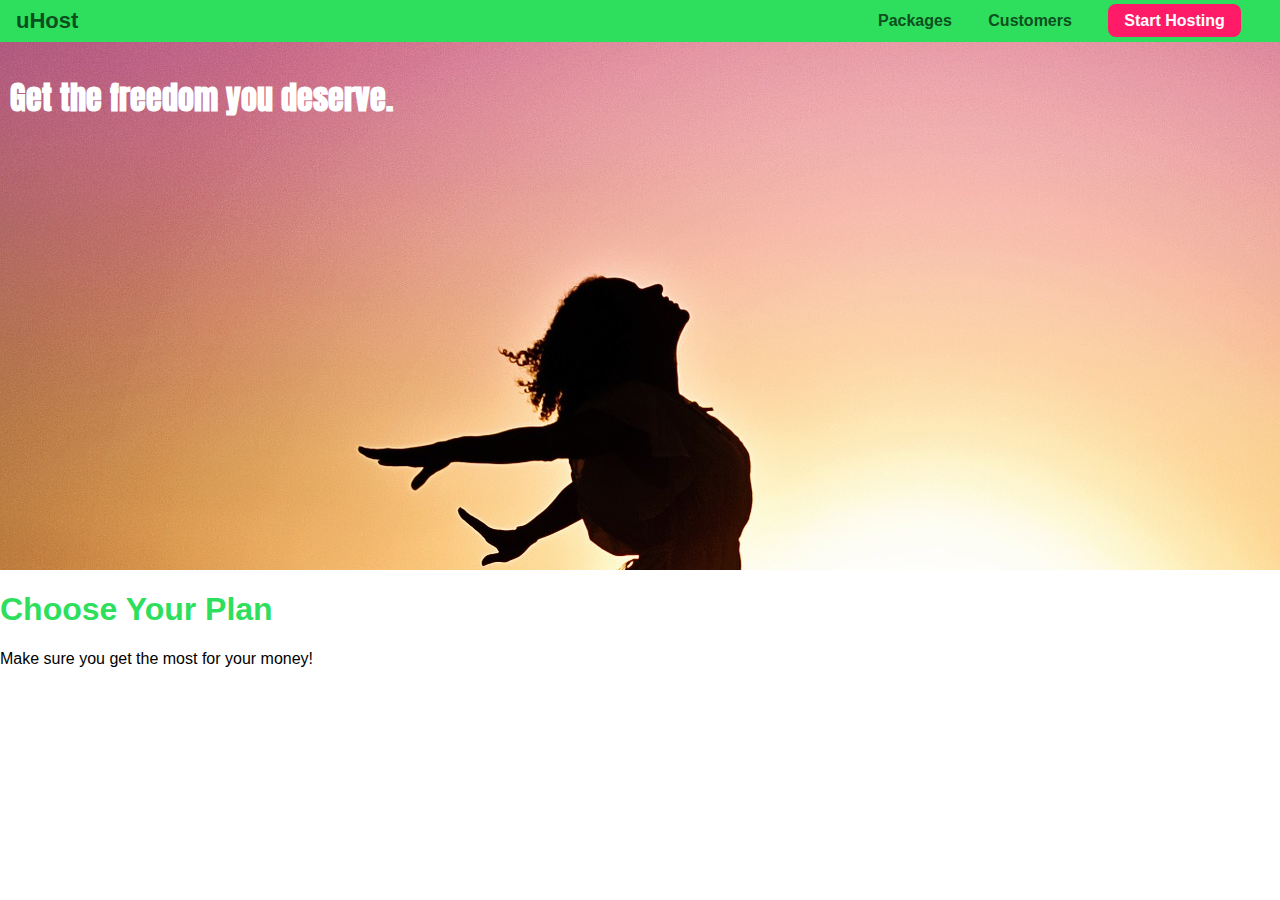
==== index.html @ 46c8bcdd "Curso CSS Udemy modulo 5" ====
<!DOCTYPE html>
<html lang="pt-BR">

<head>
    <meta charset="UTF-8">
    <meta http-equiv="X-UA-Compatible" content="IE=edge">
    <title>uHost</title>
    <link rel="shortcut icon" href="favicon.png">
    <link href="http://fonts.googleapis.com/css?family=Anton" rel="stylesheet">
    <link rel="stylesheet" href="main.css">
</head>

<body>
    <header class="main-header">
        <div>
            <a href="index.html" class="main-header_brand">
                uHost
            </a>
        </div>
        <nav class="main-nav">
            <ul class="main-nav_items">
                <li class="main-nav_item">
                    <a href="packages/index.html">Packages</a>
                </li>
                <li class="main-nav_item">
                    <a href="customers/index.html">Customers</a>
                </li>
                <li class="main-nav_item main-nav_item--cta">
                    <a href="start-hosting/index.html">Start Hosting</a>
                </li>
            </ul>
        </nav>
    </header>
    
    <main>
        <section id="product-overview">
            <h1>Get the freedom you deserve.</h1>
        </section>
        <section id="plans">
            <h1 class="section-title">Choose Your Plan</h1>
            <p>Make sure you get the most for your money!</p>
        </section>
    </main>
</body>

</html>
---- main.css ----
* {
    box-sizing: border-box;
}

body {
    font-family: 'Montserrat',sans-serif;
    margin: 0;
}

#product-overview{
    background: url("freedom.jpg");
    width: 100%;
    height: 528px;
    padding: 10px;
}

#product-overview h1 {
    color: white;
    font-family: 'Anton', sans-serif;
}

.section-title {
    color: #2ddf5c;
    font-family: inherit;
}

.main-header {
    width: 100%;
    background: #2ddf5c;
    padding: 8px 16px;
}

.main-header > div {
    display: inline-block;
    vertical-align: middle;
}

.main-header_brand {
    color: #0e4f1f;
    text-decoration: none;
    font-weight: bold;
    font-size: 22px;
}

.main-nav {
    display: inline-block;
    text-align: right;
    width: calc(100% - 74px);
    vertical-align: middle;
}

.main-nav_items {
    margin: 0;
    padding: 0;
    list-style: none;
} 

.main-nav_item {
    display: inline-block;
    margin: 0 16px;
}

.main-nav_item a {
    text-decoration: none;
    color: #0e4f1f;
    font-weight: bold;
    padding: 3px 0;
}

.main-nav_item a:hover,
.main-nav_item a:active {
    color: white;
    border-bottom: 5px solid white;
}

.main-nav_item--cta a {
    color: white;
    background: #ff1b68;
    padding: 8px 16px;
    border-radius: 8px;
}

.main-nav_item--cta a:hover,
.main-nav_item--cta a:active {
    color: #ff1b68;
    background: white;
    border: none;
}
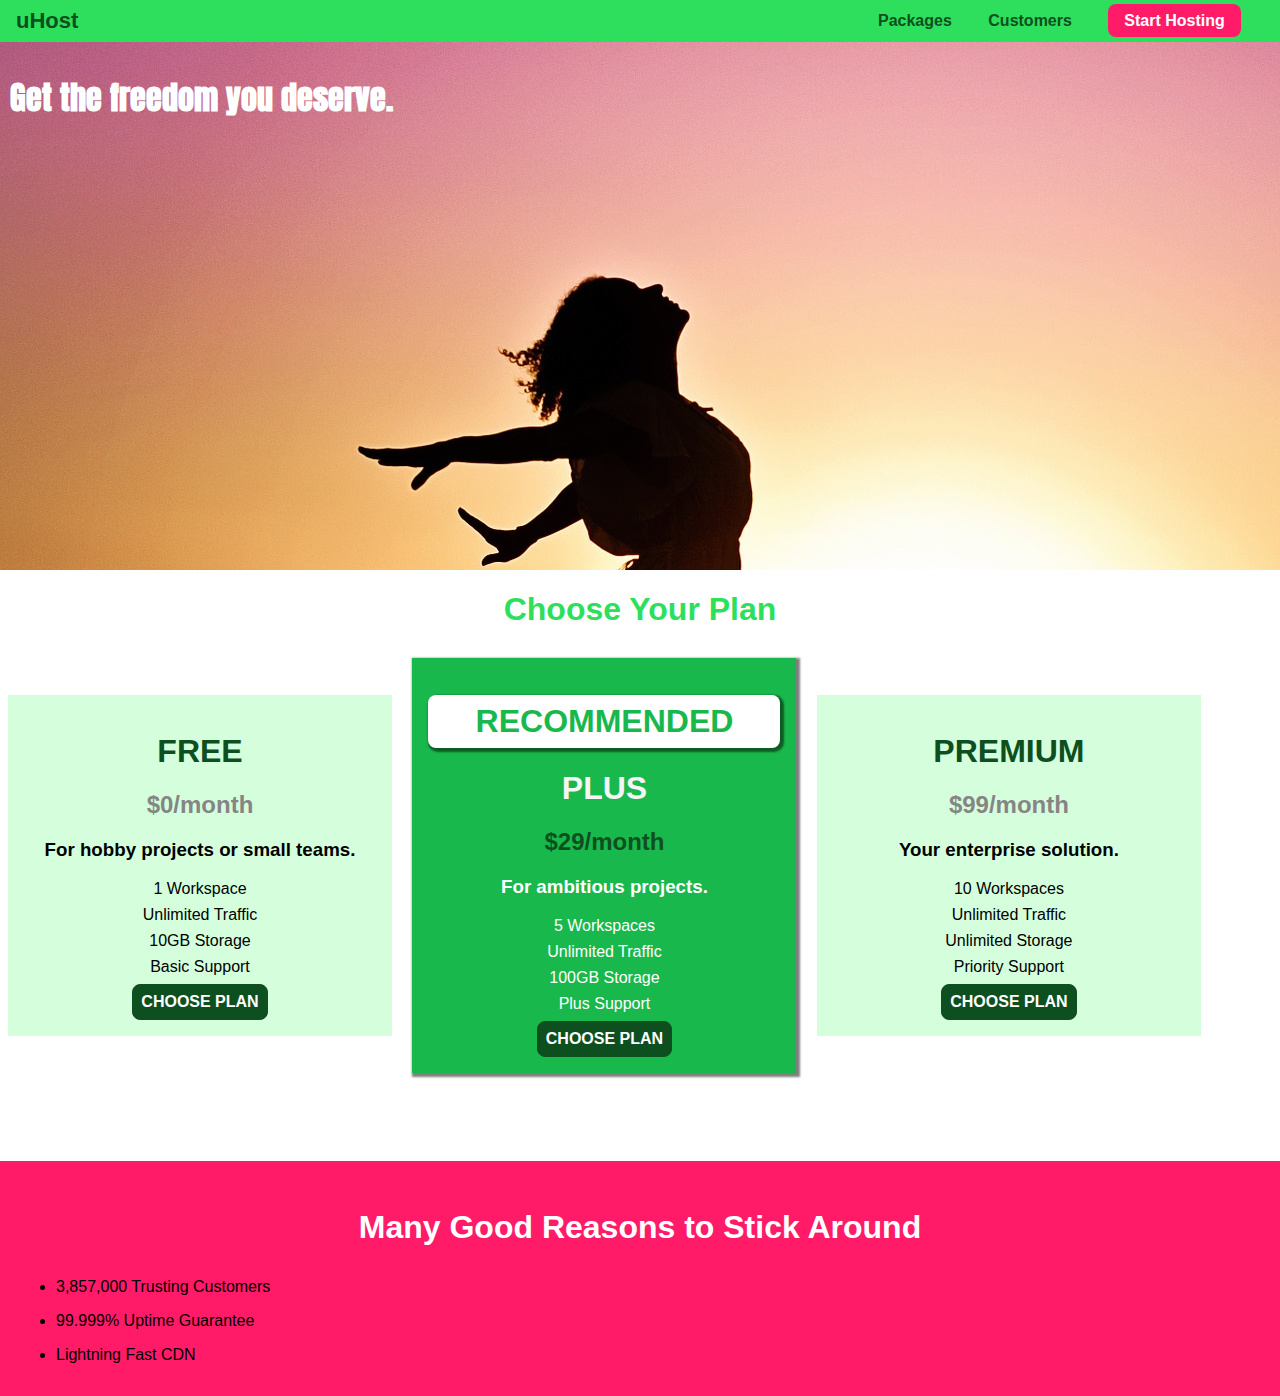
==== commit 87e13046: "Revisao modulo 5" ====
--- a/index.html
+++ b/index.html
@@ -38,7 +38,74 @@
         </section>
         <section id="plans">
             <h1 class="section-title">Choose Your Plan</h1>
-            <p>Make sure you get the most for your money!</p>
+            <div>
+                <article class="plan">
+                    <h1 class="plan__title">FREE</h1>
+                    <h2 class="plan__price">$0/month</h2>
+                    <h3>For hobby projects or small teams.</h3>
+                    <ul class="plan__features">
+                        <li class="plan__feature">1 Workspace</li>
+                        <li class="plan__feature">Unlimited Traffic</li>
+                        <li class="plan__feature">10GB Storage</li>
+                        <li class="plan__feature">Basic Support</li>
+                    </ul>
+                    <div>
+                        <button class="button">CHOOSE PLAN</button>
+                    </div>
+                </article>
+                <article  class="plan plan--highlighted">
+                    <h1 class="plan__annotation">RECOMMENDED</h1>
+                    <h1 class="plan__title">PLUS</h1>
+                    <h2 class="plan__price">$29/month</h2>
+                    <h3>For ambitious projects.</h3>
+                    <ul class="plan__features">
+                        <li class="plan__feature">5 Workspaces</li>
+                        <li class="plan__feature">Unlimited Traffic</li>
+                        <li class="plan__feature">100GB Storage</li>
+                        <li class="plan__feature">Plus Support</li>
+                    </ul>
+                    <div>
+                        <button class="button">CHOOSE PLAN</button>
+                    </div>
+                </article>
+                <article class="plan">
+                    <h1 class="plan__title">PREMIUM</h1>
+                    <h2 class="plan__price">$99/month</h2>
+                    <h3>Your enterprise solution.</h3>
+                    <ul class="plan__features">
+                        <li class="plan__feature">10 Workspaces</li>
+                        <li class="plan__feature">Unlimited Traffic</li>
+                        <li class="plan__feature">Unlimited Storage</li>
+                        <li class="plan__feature">Priority Support</li>
+                    </ul>
+                    <div>
+                        <button class="button">CHOOSE PLAN</button>
+                    </div>
+                </article>
+            </div>
+        </section>
+        <section id="key-features">
+            <h1 class="section-title">Many Good Reasons to Stick Around</h1>
+            <ul>
+                <li>
+                    <div>
+
+                    </div>
+                    <p>3,857,000 Trusting Customers</p>
+                </li>
+                <li>
+                    <div>
+
+                    </div>
+                    <p>99.999% Uptime Guarantee</p>
+                </li>
+                <li>
+                    <div>
+
+                    </div>
+                    <p>Lightning Fast CDN</p>
+                </li>
+            </ul>
         </section>
     </main>
 </body>
--- a/main.css
+++ b/main.css
@@ -21,7 +21,89 @@
 
 .section-title {
     color: #2ddf5c;
-    font-family: inherit;
+    text-align: center;
+}
+
+.plan {
+    background: #d5ffdc;
+    text-align: center;
+    padding: 16px;
+    margin: 8px;
+    display: inline-block;
+    width: 30%;
+    vertical-align: middle;
+}
+
+.plan--highlighted {
+    background: #19b84c;
+    color: white;
+    box-shadow: 2px 2px 2px 2px rgba(0, 0, 0, 0.5);
+}
+
+.plan__annotation {
+    background: white;
+    color: #19b84c;
+    padding: 8px;
+    box-shadow: 2px 2px 2px 2px rgba(0, 0, 0, 0.5);
+    border-radius: 8px;
+}
+
+.plan__title {
+    color: #0e4f1f;
+}
+
+.plan__price {
+    color: #858585;
+}
+
+.plan--highlighted .plan__title {
+    color: whitesmoke;
+}
+
+.plan--highlighted .plan__price {
+    color: #0e4f1f;
+}
+
+.plan__features {
+    list-style: none;
+    margin: 0;
+    padding: 0;
+}
+
+.plan__feature {
+    margin: 8px 0;
+}
+
+.button {
+    background: #0e4f1f;
+    color: white;
+    font: inherit;
+    border: 1.5px solid #0e4f1f;
+    padding: 8px;
+    border-radius: 8px;
+    font-weight: bold;
+    cursor: pointer;
+}
+
+.button:hover,
+.button:active {
+    background: white;
+    color: #0e4f1f;
+}
+
+.button:focus {
+    outline: none;
+}
+
+#key-features {
+    background: #ff1b68;
+    margin-top: 80px;
+    padding: 16px;
+}
+
+#key-features .section-title {
+    color: white;
+    margin: 32px;
 }
 
 .main-header {
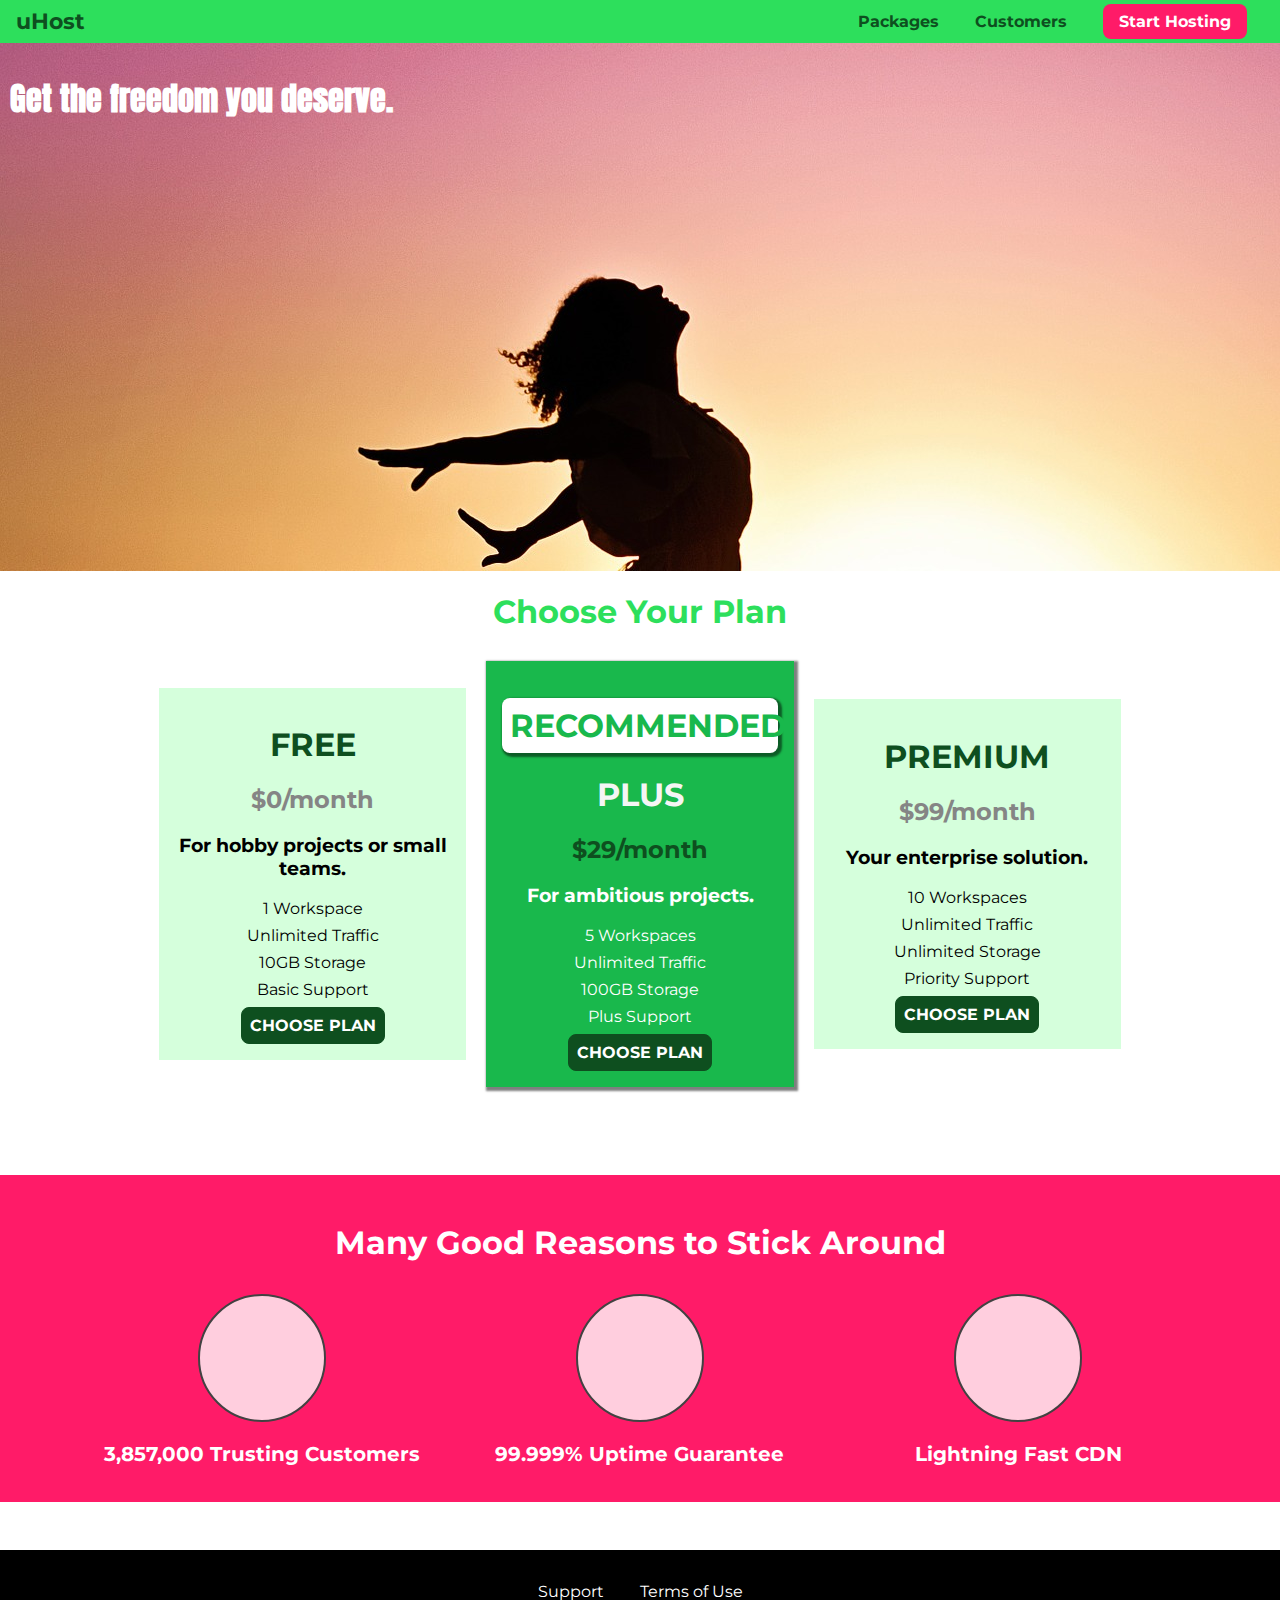
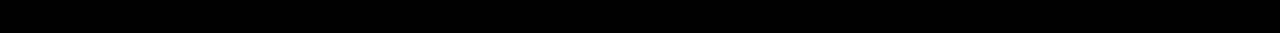
==== commit 02d94819: "Modulo 5 finalizado" ====
--- a/index.html
+++ b/index.html
@@ -7,6 +7,8 @@
     <title>uHost</title>
     <link rel="shortcut icon" href="favicon.png">
     <link href="http://fonts.googleapis.com/css?family=Anton" rel="stylesheet">
+    <link href="http://fonts.googleapis.com/css?family=Montserrat:400,700" rel="stylesheet">
+    <link rel="stylesheet" href="shared.css">
     <link rel="stylesheet" href="main.css">
 </head>
 
@@ -38,7 +40,7 @@
         </section>
         <section id="plans">
             <h1 class="section-title">Choose Your Plan</h1>
-            <div>
+            <div class="plan__list">
                 <article class="plan">
                     <h1 class="plan__title">FREE</h1>
                     <h2 class="plan__price">$0/month</h2>
@@ -86,28 +88,40 @@
         </section>
         <section id="key-features">
             <h1 class="section-title">Many Good Reasons to Stick Around</h1>
-            <ul>
-                <li>
-                    <div>
+            <ul class="key-feature__list">
+                <li class="key-feature">
+                    <div class="key-feature__image">
 
                     </div>
-                    <p>3,857,000 Trusting Customers</p>
+                    <p class="key-feature__description">3,857,000 Trusting Customers</p>
                 </li>
-                <li>
-                    <div>
+                <li class="key-feature">
+                    <div class="key-feature__image">
 
                     </div>
-                    <p>99.999% Uptime Guarantee</p>
+                    <p class="key-feature__description">99.999% Uptime Guarantee</p>
                 </li>
-                <li>
-                    <div>
+                <li class="key-feature">
+                    <div class="key-feature__image">
 
                     </div>
-                    <p>Lightning Fast CDN</p>
+                    <p class="key-feature__description">Lightning Fast CDN</p>
                 </li>
             </ul>
         </section>
     </main>
+    <footer class="main-footer">
+        <nav>
+            <ul class="main-footer__links">
+                <li class="main-footer__link">
+                    <a href="#">Support</a>
+                </li>
+                <li class="main-footer__link">
+                    <a href="#">Terms of Use</a>
+                </li>
+            </ul>
+        </nav>
+    </footer>
 </body>
 
 </html>--- a/shared.css
+++ b/shared.css
@@ -0,0 +1,120 @@
+* {
+    box-sizing: border-box;
+}
+
+body {
+    font-family: 'Montserrat',sans-serif;
+    margin: 0;
+}
+
+.main-header {
+    width: 100%;
+    background: #2ddf5c;
+    padding: 8px 16px;
+}
+
+.main-header > div {
+    display: inline-block;
+    vertical-align: middle;
+}
+
+.main-header_brand {
+    color: #0e4f1f;
+    text-decoration: none;
+    font-weight: bold;
+    font-size: 22px;
+}
+
+.main-nav {
+    display: inline-block;
+    text-align: right;
+    width: calc(100% - 74px);
+    vertical-align: middle;
+}
+
+.main-nav_items {
+    margin: 0;
+    padding: 0;
+    list-style: none;
+} 
+
+.main-nav_item {
+    display: inline-block;
+    margin: 0 16px;
+}
+
+.main-nav_item a {
+    text-decoration: none;
+    color: #0e4f1f;
+    font-weight: bold;
+    padding: 3px 0;
+}
+
+.main-nav_item a:hover,
+.main-nav_item a:active {
+    color: white;
+    border-bottom: 5px solid white;
+}
+
+.main-nav_item--cta a {
+    color: white;
+    background: #ff1b68;
+    padding: 8px 16px;
+    border-radius: 8px;
+}
+
+.main-nav_item--cta a:hover,
+.main-nav_item--cta a:active {
+    color: #ff1b68;
+    background: white;
+    border: none;
+}
+
+.main-footer {
+    background: black;
+    padding: 32px;
+    margin-top: 48px;
+}
+
+.main-footer__links {
+    list-style: none;
+    margin: 0;
+    padding: 0;
+    text-align: center;
+}
+
+.main-footer__link {
+    display: inline-block;
+    margin: 0 16px;
+}
+
+.main-footer__link a {
+    color: white;
+    text-decoration: none;
+}
+
+.main-footer a:hover,
+.main-footer a:active {
+    color: #ccc;
+}
+
+.button {
+    background: #0e4f1f;
+    color: white;
+    font: inherit;
+    border: 1.5px solid #0e4f1f;
+    padding: 8px;
+    border-radius: 8px;
+    font-weight: bold;
+    cursor: pointer;
+}
+
+.button:hover,
+.button:active {
+    background: white;
+    color: #0e4f1f;
+}
+
+.button:focus {
+    outline: none;
+}--- a/main.css
+++ b/main.css
@@ -1,11 +1,3 @@
-* {
-    box-sizing: border-box;
-}
-
-body {
-    font-family: 'Montserrat',sans-serif;
-    margin: 0;
-}
 
 #product-overview{
     background: url("freedom.jpg");
@@ -21,6 +13,12 @@
 
 .section-title {
     color: #2ddf5c;
+    text-align: center;
+}
+
+.plan__list {
+    width: 80%;
+    margin: auto;
     text-align: center;
 }
 
@@ -74,27 +72,6 @@
     margin: 8px 0;
 }
 
-.button {
-    background: #0e4f1f;
-    color: white;
-    font: inherit;
-    border: 1.5px solid #0e4f1f;
-    padding: 8px;
-    border-radius: 8px;
-    font-weight: bold;
-    cursor: pointer;
-}
-
-.button:hover,
-.button:active {
-    background: white;
-    color: #0e4f1f;
-}
-
-.button:focus {
-    outline: none;
-}
-
 #key-features {
     background: #ff1b68;
     margin-top: 80px;
@@ -106,66 +83,32 @@
     margin: 32px;
 }
 
-.main-header {
-    width: 100%;
-    background: #2ddf5c;
-    padding: 8px 16px;
+.key-feature__list {
+    list-style: none;
+    margin: 0;
+    padding: 0;
+    text-align: center;
 }
 
-.main-header > div {
+.key-feature {
     display: inline-block;
-    vertical-align: middle;
+    width: 30%;
+    vertical-align: top;
 }
 
-.main-header_brand {
-    color: #0e4f1f;
-    text-decoration: none;
-    font-weight: bold;
-    font-size: 22px;
+.key-feature__image {
+    background: #ffcede;
+    width: 128px;
+    height: 128px;
+    border: 2px solid #424242;
+    border-radius: 50%;
+    margin: auto;
 }
 
-.main-nav {
-    display: inline-block;
-    text-align: right;
-    width: calc(100% - 74px);
-    vertical-align: middle;
+.key-feature__description {
+    text-align: center;
+    font-weight: bold;
+    color: white;
+    font-size: 20px;
 }
 
-.main-nav_items {
-    margin: 0;
-    padding: 0;
-    list-style: none;
-} 
-
-.main-nav_item {
-    display: inline-block;
-    margin: 0 16px;
-}
-
-.main-nav_item a {
-    text-decoration: none;
-    color: #0e4f1f;
-    font-weight: bold;
-    padding: 3px 0;
-}
-
-.main-nav_item a:hover,
-.main-nav_item a:active {
-    color: white;
-    border-bottom: 5px solid white;
-}
-
-.main-nav_item--cta a {
-    color: white;
-    background: #ff1b68;
-    padding: 8px 16px;
-    border-radius: 8px;
-}
-
-.main-nav_item--cta a:hover,
-.main-nav_item--cta a:active {
-    color: #ff1b68;
-    background: white;
-    border: none;
-}
-
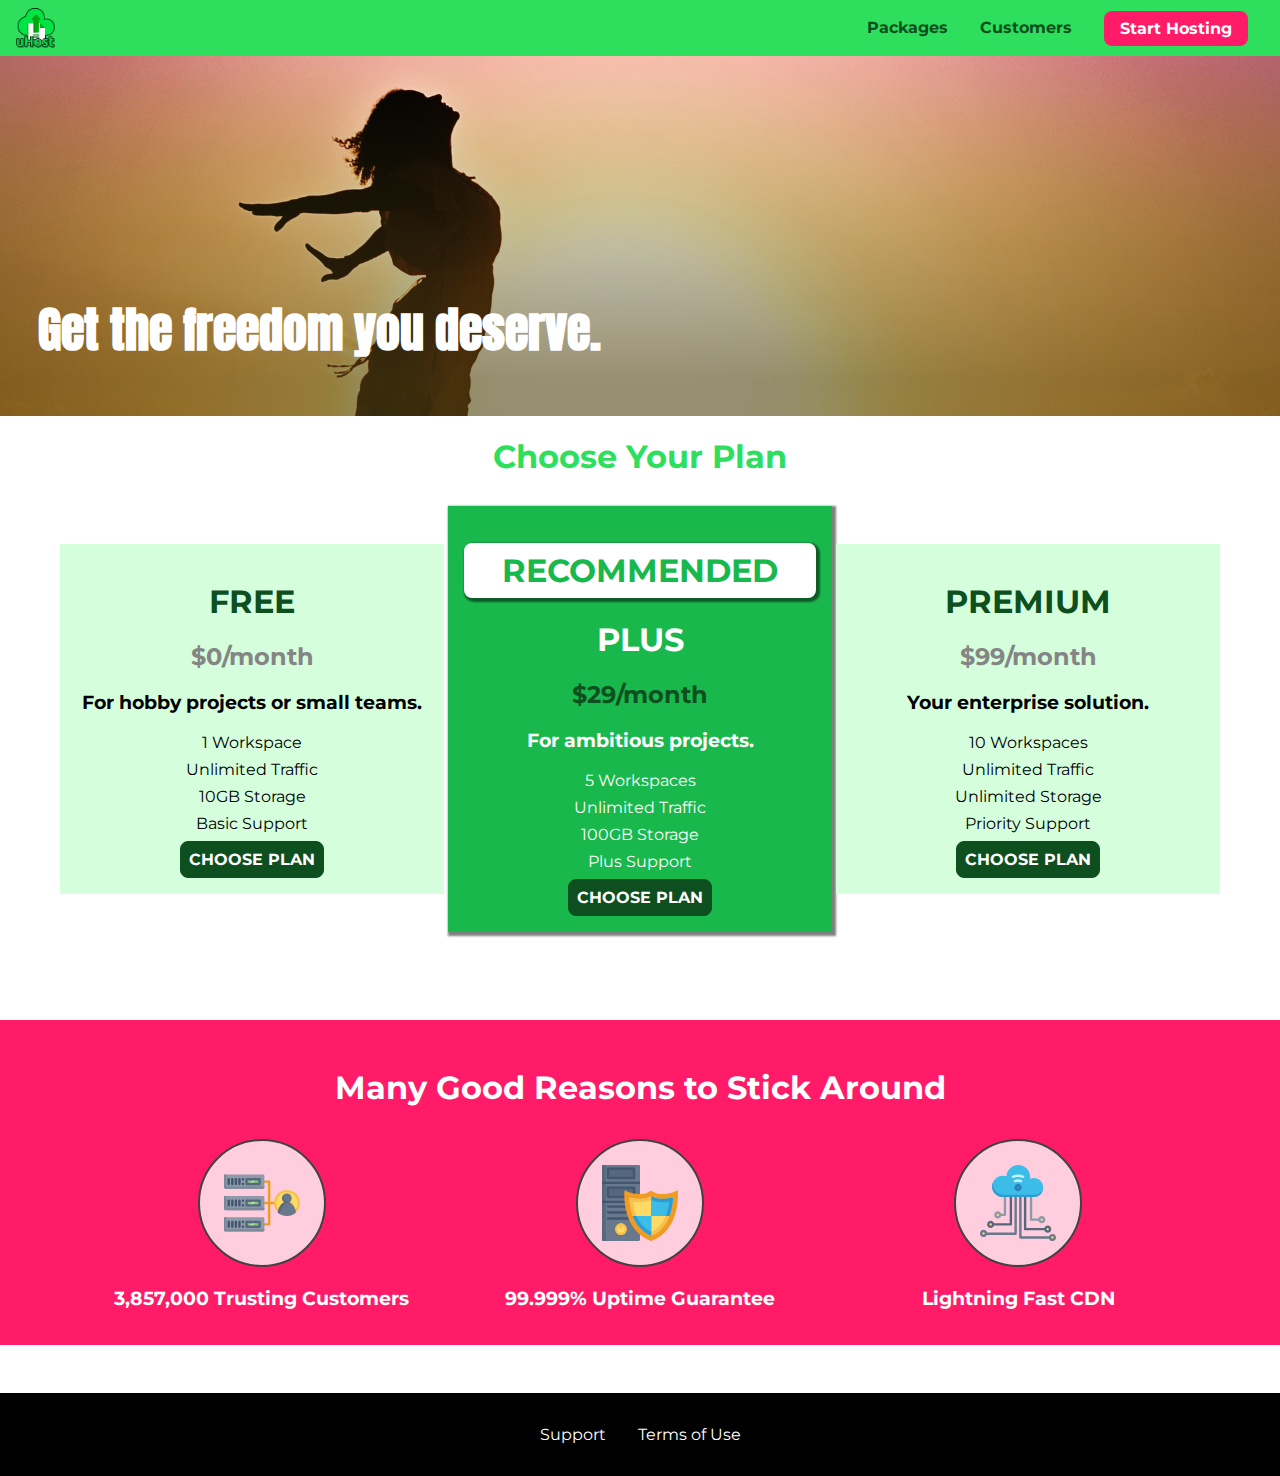
==== commit bc2b7922: "Adding Flexbox" ====
--- a/index.html
+++ b/index.html
@@ -1,39 +1,63 @@
 <!DOCTYPE html>
-<html lang="pt-BR">
+<html lang="en">
 
 <head>
     <meta charset="UTF-8">
-    <meta http-equiv="X-UA-Compatible" content="IE=edge">
+    <meta http-equiv="X-UA-Compatible" content="ie=edge">
+    <meta name="viewport" content="width=device-width, initial-scale=1.0">
     <title>uHost</title>
     <link rel="shortcut icon" href="favicon.png">
-    <link href="http://fonts.googleapis.com/css?family=Anton" rel="stylesheet">
-    <link href="http://fonts.googleapis.com/css?family=Montserrat:400,700" rel="stylesheet">
     <link rel="stylesheet" href="shared.css">
     <link rel="stylesheet" href="main.css">
 </head>
 
 <body>
+    <div class="backdrop"></div>
+    <div class="modal">
+        <h1 class="modal__title">Do you want to continue?</h1>
+        <div class="modal__actions">
+            <a href="start-hosting/index.html" class="modal__action">Yes!</a>
+            <button class="modal__action modal__action--negative" type="button">No!</button>
+        </div>
+    </div>
     <header class="main-header">
         <div>
-            <a href="index.html" class="main-header_brand">
-                uHost
+            <button class="toggle-button">
+                <span class="toggle-button__bar"></span>
+                <span class="toggle-button__bar"></span>
+                <span class="toggle-button__bar"></span>
+            </button>
+            <a href="index.html" class="main-header__brand">
+                <img src="images/uhost-icon.png" alt="uHost - Your favorite hosting company">
             </a>
         </div>
         <nav class="main-nav">
-            <ul class="main-nav_items">
-                <li class="main-nav_item">
+            <ul class="main-nav__items">
+                <li class="main-nav__item">
                     <a href="packages/index.html">Packages</a>
                 </li>
-                <li class="main-nav_item">
+                <li class="main-nav__item">
                     <a href="customers/index.html">Customers</a>
                 </li>
-                <li class="main-nav_item main-nav_item--cta">
+                <li class="main-nav__item main-nav__item--cta">
                     <a href="start-hosting/index.html">Start Hosting</a>
                 </li>
             </ul>
         </nav>
     </header>
-    
+    <nav class="mobile-nav">
+        <ul class="mobile-nav__items">
+            <li class="mobile-nav__item">
+                <a href="packages/index.html">Packages</a>
+            </li>
+            <li class="mobile-nav__item">
+                <a href="customers/index.html">Customers</a>
+            </li>
+            <li class="mobile-nav__item mobile-nav__item--cta">
+                <a href="start-hosting/index.html">Start Hosting</a>
+            </li>
+        </ul>
+    </nav>
     <main>
         <section id="product-overview">
             <h1>Get the freedom you deserve.</h1>
@@ -55,7 +79,7 @@
                         <button class="button">CHOOSE PLAN</button>
                     </div>
                 </article>
-                <article  class="plan plan--highlighted">
+                <article class="plan plan--highlighted">
                     <h1 class="plan__annotation">RECOMMENDED</h1>
                     <h1 class="plan__title">PLUS</h1>
                     <h2 class="plan__price">$29/month</h2>
@@ -91,19 +115,184 @@
             <ul class="key-feature__list">
                 <li class="key-feature">
                     <div class="key-feature__image">
-
+                        <svg viewBox="0 0 512 512">
+                            <path style="fill:#F09B24;" d="M344,248h-32V112c0-4.418-3.582-8-8-8h-40c-4.418,0-8,3.582-8,8s3.582,8,8,8h32v128h-32  c-4.418,0-8,3.582-8,8s3.582,8,8,8h32v128h-32c-4.418,0-8,3.582-8,8s3.582,8,8,8h40c4.418,0,8-3.582,8-8V264h32c4.418,0,8-3.582,8-8  S348.418,248,344,248z"
+                            />
+                            <path style="fill:#8E9AA9;" d="M264,64H8c-4.418,0-8,3.582-8,8v80c0,4.418,3.582,8,8,8h256c4.418,0,8-3.582,8-8V72  C272,67.582,268.418,64,264,64z"
+                            />
+                            <path style="fill:#7C899B;" d="M24,144c-4.418,0-8-3.582-8-8V64H8c-4.418,0-8,3.582-8,8v80c0,4.418,3.582,8,8,8h256  c4.418,0,8-3.582,8-8v-8H24z"
+                            />
+                            <rect x="152" y="96" style="fill:#B8E3A8;" width="88" height="32" />
+                            <g>
+                                <polygon style="fill:#7EC97D;" points="152,96 152,128 166,128 198,96  " />
+                                <polygon style="fill:#7EC97D;" points="220,96 188,128 240,128 240,96  " />
+                            </g>
+                            <path style="fill:#56677E;" d="M240,136h-88c-4.418,0-8-3.582-8-8V96c0-4.418,3.582-8,8-8h88c4.418,0,8,3.582,8,8v32  C248,132.418,244.418,136,240,136z M160,120h72v-16h-72V120z"
+                            />
+                            <g>
+                                <path style="fill:#435670;" d="M32,136c-4.418,0-8-3.582-8-8V96c0-4.418,3.582-8,8-8s8,3.582,8,8v32C40,132.418,36.418,136,32,136z   "
+                                />
+                                <path style="fill:#435670;" d="M56,136c-4.418,0-8-3.582-8-8V96c0-4.418,3.582-8,8-8s8,3.582,8,8v32C64,132.418,60.418,136,56,136z   "
+                                />
+                                <path style="fill:#435670;" d="M80,136c-4.418,0-8-3.582-8-8V96c0-4.418,3.582-8,8-8s8,3.582,8,8v32C88,132.418,84.418,136,80,136z   "
+                                />
+                                <path style="fill:#435670;" d="M104,136c-4.418,0-8-3.582-8-8V96c0-4.418,3.582-8,8-8s8,3.582,8,8v32   C112,132.418,108.418,136,104,136z"
+                                />
+                                <path style="fill:#435670;" d="M128,105c-4.418,0-8-3.582-8-8v-1c0-4.418,3.582-8,8-8s8,3.582,8,8v1   C136,101.418,132.418,105,128,105z"
+                                />
+                                <path style="fill:#435670;" d="M128,136c-4.418,0-8-3.582-8-8v-1c0-4.418,3.582-8,8-8s8,3.582,8,8v1   C136,132.418,132.418,136,128,136z"
+                                />
+                            </g>
+                            <path style="fill:#8E9AA9;" d="M264,208H8c-4.418,0-8,3.582-8,8v80c0,4.418,3.582,8,8,8h256c4.418,0,8-3.582,8-8v-80  C272,211.582,268.418,208,264,208z"
+                            />
+                            <path style="fill:#7C899B;" d="M24,288c-4.418,0-8-3.582-8-8v-72H8c-4.418,0-8,3.582-8,8v80c0,4.418,3.582,8,8,8h256  c4.418,0,8-3.582,8-8v-8H24z"
+                            />
+                            <rect x="152" y="240" style="fill:#B8E3A8;" width="88" height="32" />
+                            <g>
+                                <polygon style="fill:#7EC97D;" points="152,240 152,272 166,272 198,240  " />
+                                <polygon style="fill:#7EC97D;" points="220,240 188,272 240,272 240,240  " />
+                            </g>
+                            <path style="fill:#56677E;" d="M240,280h-88c-4.418,0-8-3.582-8-8v-32c0-4.418,3.582-8,8-8h88c4.418,0,8,3.582,8,8v32  C248,276.418,244.418,280,240,280z M160,264h72v-16h-72V264z"
+                            />
+                            <g>
+                                <path style="fill:#435670;" d="M32,280c-4.418,0-8-3.582-8-8v-32c0-4.418,3.582-8,8-8s8,3.582,8,8v32C40,276.418,36.418,280,32,280   z"
+                                />
+                                <path style="fill:#435670;" d="M56,280c-4.418,0-8-3.582-8-8v-32c0-4.418,3.582-8,8-8s8,3.582,8,8v32C64,276.418,60.418,280,56,280   z"
+                                />
+                                <path style="fill:#435670;" d="M80,280c-4.418,0-8-3.582-8-8v-32c0-4.418,3.582-8,8-8s8,3.582,8,8v32C88,276.418,84.418,280,80,280   z"
+                                />
+                                <path style="fill:#435670;" d="M104,280c-4.418,0-8-3.582-8-8v-32c0-4.418,3.582-8,8-8s8,3.582,8,8v32   C112,276.418,108.418,280,104,280z"
+                                />
+                                <path style="fill:#435670;" d="M128,249c-4.418,0-8-3.582-8-8v-1c0-4.418,3.582-8,8-8s8,3.582,8,8v1   C136,245.418,132.418,249,128,249z"
+                                />
+                                <path style="fill:#435670;" d="M128,280c-4.418,0-8-3.582-8-8v-1c0-4.418,3.582-8,8-8s8,3.582,8,8v1   C136,276.418,132.418,280,128,280z"
+                                />
+                            </g>
+                            <path style="fill:#8E9AA9;" d="M264,352H8c-4.418,0-8,3.582-8,8v80c0,4.418,3.582,8,8,8h256c4.418,0,8-3.582,8-8v-80  C272,355.582,268.418,352,264,352z"
+                            />
+                            <path style="fill:#7C899B;" d="M24,432c-4.418,0-8-3.582-8-8v-72H8c-4.418,0-8,3.582-8,8v80c0,4.418,3.582,8,8,8h256  c4.418,0,8-3.582,8-8v-8H24z"
+                            />
+                            <rect x="152" y="384" style="fill:#B8E3A8;" width="88" height="32" />
+                            <g>
+                                <polygon style="fill:#7EC97D;" points="152,384 152,416 166,416 198,384  " />
+                                <polygon style="fill:#7EC97D;" points="220,384 188,416 240,416 240,384  " />
+                            </g>
+                            <path style="fill:#56677E;" d="M240,424h-88c-4.418,0-8-3.582-8-8v-32c0-4.418,3.582-8,8-8h88c4.418,0,8,3.582,8,8v32  C248,420.418,244.418,424,240,424z M160,408h72v-16h-72V408z"
+                            />
+                            <g>
+                                <path style="fill:#435670;" d="M32,424c-4.418,0-8-3.582-8-8v-32c0-4.418,3.582-8,8-8s8,3.582,8,8v32C40,420.418,36.418,424,32,424   z"
+                                />
+                                <path style="fill:#435670;" d="M56,424c-4.418,0-8-3.582-8-8v-32c0-4.418,3.582-8,8-8s8,3.582,8,8v32C64,420.418,60.418,424,56,424   z"
+                                />
+                                <path style="fill:#435670;" d="M80,424c-4.418,0-8-3.582-8-8v-32c0-4.418,3.582-8,8-8s8,3.582,8,8v32C88,420.418,84.418,424,80,424   z"
+                                />
+                                <path style="fill:#435670;" d="M104,424c-4.418,0-8-3.582-8-8v-32c0-4.418,3.582-8,8-8s8,3.582,8,8v32   C112,420.418,108.418,424,104,424z"
+                                />
+                                <path style="fill:#435670;" d="M128,393c-4.418,0-8-3.582-8-8v-1c0-4.418,3.582-8,8-8s8,3.582,8,8v1   C136,389.418,132.418,393,128,393z"
+                                />
+                                <path style="fill:#435670;" d="M128,424c-4.418,0-8-3.582-8-8v-1c0-4.418,3.582-8,8-8s8,3.582,8,8v1   C136,420.418,132.418,424,128,424z"
+                                />
+                            </g>
+                            <path style="fill:#F7C14D;" d="M424,168c-48.523,0-88,39.477-88,88s39.477,88,88,88s88-39.477,88-88S472.523,168,424,168z" />
+                            <path style="fill:#FFDB66;" d="M424,184c-39.701,0-72,32.299-72,72s32.299,72,72,72s72-32.299,72-72S463.701,184,424,184z" />
+                            <path style="fill:#69788D;" d="M484.893,314.16C476.393,274.588,451.922,248,424,248s-52.393,26.588-60.893,66.16  c-0.605,2.82,0.354,5.749,2.511,7.664C381.731,336.124,402.465,344,424,344s42.269-7.876,58.381-22.176  C484.539,319.909,485.498,316.98,484.893,314.16z"
+                            />
+                            <path style="fill:#56677E;" d="M434.053,249.171C430.768,248.403,427.411,248,424,248c-27.922,0-52.393,26.588-60.893,66.16  c-0.605,2.82,0.354,5.749,2.511,7.664c3.383,3.002,6.979,5.703,10.734,8.125C384.904,286.243,407.373,255.378,434.053,249.171z"
+                            />
+                            <path style="fill:#69788D;" d="M424,192c-17.645,0-32,14.355-32,32s14.355,32,32,32s32-14.355,32-32S441.645,192,424,192z" />
+                            <path style="fill:#56677E;" d="M432,248c-17.645,0-32-14.355-32-32c0-6.783,2.128-13.076,5.742-18.258  C397.444,203.53,392,213.138,392,224c0,17.645,14.355,32,32,32c10.862,0,20.471-5.444,26.258-13.742  C445.076,245.872,438.783,248,432,248z"
+                            />
+
+                        </svg>
                     </div>
                     <p class="key-feature__description">3,857,000 Trusting Customers</p>
                 </li>
                 <li class="key-feature">
                     <div class="key-feature__image">
-
+                        <svg viewBox="0 0 512 512">
+                            <path style="fill:#69788D;" d="M248,0H8C3.582,0,0,3.582,0,8v496c0,4.418,3.582,8,8,8h240c4.418,0,8-3.582,8-8V8  C256,3.582,252.418,0,248,0z"
+                            />
+                            <path style="fill:#56677E;" d="M24,504V8c0-4.418,3.582-8,8-8H8C3.582,0,0,3.582,0,8v496c0,4.418,3.582,8,8,8h24  C27.582,512,24,508.418,24,504z"
+                            />
+                            <g>
+                                <rect x="0" y="112" style="fill:#435670;" width="256" height="16" />
+                                <rect x="0" y="240" style="fill:#435670;" width="256" height="16" />
+                            </g>
+                            <path style="fill:#F7C14D;" d="M128,392c-22.056,0-40,17.944-40,40s17.944,40,40,40s40-17.944,40-40S150.056,392,128,392z" />
+                            <path style="fill:#FFDB66;" d="M128,408c-13.233,0-24,10.767-24,24s10.767,24,24,24s24-10.767,24-24S141.233,408,128,408z" />
+                            <path style="fill:#F7C14D;" d="M128,392c-2.739,0-5.414,0.278-8,0.805V424c0,4.418,3.582,8,8,8c4.418,0,8-3.582,8-8v-31.195  C133.414,392.278,130.739,392,128,392z"
+                            />
+                            <g>
+                                <path style="fill:#435670;" d="M216,288H40c-4.418,0-8-3.582-8-8s3.582-8,8-8h176c4.418,0,8,3.582,8,8S220.418,288,216,288z"
+                                />
+                                <path style="fill:#435670;" d="M216,328H40c-4.418,0-8-3.582-8-8s3.582-8,8-8h176c4.418,0,8,3.582,8,8S220.418,328,216,328z"
+                                />
+                                <path style="fill:#435670;" d="M216,368H40c-4.418,0-8-3.582-8-8s3.582-8,8-8h176c4.418,0,8,3.582,8,8S220.418,368,216,368z"
+                                />
+                                <path style="fill:#435670;" d="M216,16H40c-4.418,0-8,3.582-8,8v64c0,4.418,3.582,8,8,8h176c4.418,0,8-3.582,8-8V24   C224,19.582,220.418,16,216,16z"
+                                />
+                            </g>
+                            <rect x="48" y="32" style="fill:#56677E;" width="160" height="48" />
+                            <path style="fill:#435670;" d="M216,144H40c-4.418,0-8,3.582-8,8v64c0,4.418,3.582,8,8,8h176c4.418,0,8-3.582,8-8v-64  C224,147.582,220.418,144,216,144z"
+                            />
+                            <rect x="48" y="160" style="fill:#56677E;" width="160" height="48" />
+                            <path style="fill:#F09B24;" d="M511.747,180.237c-0.194-6.537-8.107-10.107-13.135-5.894c-5.6,4.693-42.904,21.282-98.514,21.282  c-33.45,0-64.625-20.999-64.929-21.206c-2.9-1.991-6.764-1.85-9.512,0.346c-2.677,2.135-27.201,20.86-63.793,20.86  c-55.607,0-92.914-16.589-98.515-21.282c-5.028-4.211-12.941-0.645-13.135,5.894c-1.634,54.834,4.655,105.941,18.693,151.903  c12.096,39.604,29.759,74.047,52.497,102.373c27.538,34.304,62.743,59.882,104.66,76.045c3.069,1.918,6.757,1.921,9.83,0  c41.917-16.163,77.122-41.741,104.66-76.045c22.738-28.326,40.401-62.77,52.497-102.373  C507.092,286.179,513.381,235.071,511.747,180.237z"
+                            />
+                            <path style="fill:#F7C14D;" d="M476.21,221.226c-1.953-1.631-4.568-2.235-7.036-1.628c-21.686,5.327-44.926,8.028-69.075,8.028  c-25.926,0-49.633-8.975-64.955-16.504c-2.307-1.134-5.016-1.091-7.284,0.116c-14.059,7.477-36.919,16.388-65.994,16.388  c-24.153,0-47.394-2.701-69.075-8.028c-5.155-1.268-10.221,2.966-9.894,8.261c2.077,33.693,7.668,65.635,16.616,94.935  c22.774,74.565,66.139,126.334,128.888,153.868c2.032,0.891,4.397,0.891,6.43,0c61.777-27.107,104.716-78.876,127.62-153.868  c8.948-29.3,14.539-61.241,16.616-94.935C479.224,225.319,478.163,222.856,476.21,221.226z"
+                            />
+                            <path style="fill:#FFDB66;" d="M331.609,451.727c-52.604-25.289-89.304-70.987-109.144-135.944  c-6.532-21.39-11.162-44.336-13.82-68.447c17.133,2.852,34.952,4.291,53.22,4.291c29.394,0,53.376-7.793,69.978-15.561  c17.44,7.736,41.656,15.561,68.256,15.561c18.267,0,36.085-1.439,53.219-4.291c-2.659,24.112-7.288,47.06-13.82,68.448  C419.545,381.108,383.27,426.805,331.609,451.727z"
+                            />
+                            <g>
+                                <path style="fill:#2C9DD4;" d="M479.066,227.858c0.157-2.539-0.903-5.002-2.856-6.633s-4.568-2.235-7.036-1.628   c-21.686,5.327-44.926,8.028-69.075,8.028c-25.926,0-49.633-8.975-64.955-16.504c-1.057-0.52-2.2-0.78-3.345-0.806l-0.072,133.351   h123.601c2.556-6.746,4.933-13.702,7.123-20.874C471.398,293.493,476.989,261.552,479.066,227.858z"
+                                />
+                                <path style="fill:#2C9DD4;" d="M206.658,343.667c24.153,63.42,65.028,108.108,121.743,132.995c1.031,0.452,2.147,0.673,3.263,0.666   l0.063-133.661H206.658z"
+                                />
+                            </g>
+                            <g>
+                                <path style="fill:#3CBDE8;" d="M439.497,315.783c6.532-21.389,11.161-44.336,13.82-68.448c-17.134,2.852-34.952,4.291-53.219,4.291   c-26.6,0-50.815-7.824-68.256-15.561l-0.116,107.601h97.758C433.179,334.807,436.524,325.518,439.497,315.783z"
+                                />
+                                <path style="fill:#3CBDE8;" d="M232.523,343.667c21.144,50.298,54.363,86.56,99.087,108.06l0.117-108.06H232.523z" />
+                            </g>
+                        </svg>
                     </div>
                     <p class="key-feature__description">99.999% Uptime Guarantee</p>
                 </li>
                 <li class="key-feature">
                     <div class="key-feature__image">
-
+                        <svg viewBox="0 0 512 512">
+                            <path style="fill:#8E9AA9;" d="M168,200c-4.418,0-8,3.582-8,8v120h-17.376c-3.302-9.311-12.194-16-22.624-16  c-13.234,0-24,10.767-24,24s10.766,24,24,24c10.429,0,19.321-6.689,22.624-16H168c4.418,0,8-3.582,8-8V208  C176,203.582,172.418,200,168,200z"
+                            />
+                            <path style="fill:#FFDB66;" d="M120,328c-4.411,0-8,3.589-8,8s3.589,8,8,8s8-3.589,8-8S124.411,328,120,328z" />
+                            <path style="fill:#56677E;" d="M208,200c-4.418,0-8,3.582-8,8v184H94.624C91.322,382.689,82.43,376,72,376  c-13.234,0-24,10.767-24,24s10.766,24,24,24c10.429,0,19.321-6.689,22.624-16H208c4.418,0,8-3.582,8-8V208  C216,203.582,212.418,200,208,200z"
+                            />
+                            <path style="fill:#FFDB66;" d="M72,392c-4.411,0-8,3.589-8,8s3.589,8,8,8s8-3.589,8-8S76.411,392,72,392z" />
+                            <path style="fill:#69788D;" d="M240,208c-4.418,0-8,3.582-8,8v239H47.24c-2.671-10.34-12.078-18-23.24-18c-13.234,0-24,10.767-24,24  s10.766,24,24,24c9.666,0,18.009-5.747,21.809-14H240c4.418,0,8-3.582,8-8V216C248,211.582,244.418,208,240,208z"
+                            />
+                            <path style="fill:#FFDB66;" d="M24,453c-4.411,0-8,3.589-8,8s3.589,8,8,8s8-3.589,8-8S28.411,453,24,453z" />
+                            <path style="fill:#69788D;" d="M488,464c-10.429,0-19.321,6.689-22.624,16H280V208c0-4.418-3.582-8-8-8s-8,3.582-8,8v280  c0,4.418,3.582,8,8,8h193.376c3.302,9.311,12.194,16,22.624,16c13.234,0,24-10.767,24-24S501.234,464,488,464z"
+                            />
+                            <path style="fill:#FFDB66;" d="M488,480c-4.411,0-8,3.589-8,8s3.589,8,8,8s8-3.589,8-8S492.411,480,488,480z" />
+                            <path style="fill:#56677E;" d="M456,408c-10.429,0-19.321,6.689-22.624,16H312V208c0-4.418-3.582-8-8-8s-8,3.582-8,8v224  c0,4.418,3.582,8,8,8h129.376c3.302,9.311,12.194,16,22.624,16c13.234,0,24-10.767,24-24S469.234,408,456,408z"
+                            />
+                            <path style="fill:#FFDB66;" d="M456,424c-4.411,0-8,3.589-8,8s3.589,8,8,8s8-3.589,8-8S460.411,424,456,424z" />
+                            <path style="fill:#8E9AA9;" d="M416,344c-10.429,0-19.321,6.689-22.624,16H352V208c0-4.418-3.582-8-8-8s-8,3.582-8,8v160  c0,4.418,3.582,8,8,8h49.376c3.302,9.311,12.194,16,22.624,16c13.234,0,24-10.767,24-24S429.234,344,416,344z"
+                            />
+                            <path style="fill:#FFDB66;" d="M416,360c-4.411,0-8,3.589-8,8s3.589,8,8,8s8-3.589,8-8S420.411,360,416,360z" />
+                            <path style="fill:#3CBDE8;" d="M362,88c-8.741,0-17.231,1.751-25.06,5.085C337.646,88.797,338,84.43,338,80  c0-44.112-35.888-80-80-80c-42.823,0-77.895,33.816-79.909,76.149C170.393,73.415,162.244,72,154,72c-39.701,0-72,32.299-72,72  s32.299,72,72,72h208c35.29,0,64-28.71,64-64S397.29,88,362,88z"
+                            />
+                            <path style="fill:#2C9DD4;" d="M368,200H160c-39.701,0-72-32.299-72-72c0-5.863,0.721-11.559,2.05-17.019  C84.918,120.88,82,132.102,82,144c0,39.701,32.299,72,72,72h208c30.389,0,55.88-21.296,62.379-49.743  C413.565,186.327,392.352,200,368,200z"
+                            />
+                            <path style="fill:#2A7DB5;" d="M256,128c-13.234,0-24,10.767-24,24s10.766,24,24,24c13.233,0,24-10.767,24-24S269.233,128,256,128z"
+                            />
+                            <path style="fill:#2C9DD4;" d="M256,144c-4.411,0-8,3.589-8,8s3.589,8,8,8c4.411,0,8-3.589,8-8S260.411,144,256,144z" />
+                            <g>
+                                <path style="fill:#C5F1FA;" d="M221.755,87.695c-2.994,0-5.864-1.688-7.233-4.572c-1.894-3.991-0.194-8.763,3.798-10.657   C230.157,66.849,242.834,64,256,64c13.166,0,25.844,2.849,37.68,8.466c3.992,1.895,5.692,6.666,3.798,10.657   s-6.666,5.692-10.657,3.798C277.144,82.328,266.774,80,256,80c-10.774,0-21.144,2.328-30.821,6.921   C224.072,87.446,222.904,87.695,221.755,87.695z"
+                                />
+                                <path style="fill:#C5F1FA;" d="M276.545,116.618c-1.148,0-2.316-0.249-3.424-0.774C267.745,113.293,261.985,112,256,112   c-5.985,0-11.745,1.293-17.121,3.844c-3.991,1.895-8.763,0.192-10.657-3.798c-1.894-3.992-0.193-8.764,3.798-10.657   C239.557,97.813,247.625,96,256,96c8.376,0,16.444,1.813,23.98,5.389c3.991,1.894,5.692,6.665,3.798,10.657   C282.41,114.93,279.539,116.618,276.545,116.618z"
+                                />
+                            </g>
+
+                        </svg>
                     </div>
                     <p class="key-feature__description">Lightning Fast CDN</p>
                 </li>
@@ -122,6 +311,7 @@
             </ul>
         </nav>
     </footer>
+    <script src="shared.js"></script>
 </body>
 
 </html>--- a/shared.css
+++ b/shared.css
@@ -1,120 +1,235 @@
+@import url('https://fonts.googleapis.com/css?family=Roboto:100,400,900');
+@import url('https://fonts.googleapis.com/css?family=Anton');
+@import url('https://fonts.googleapis.com/css?family=Montserrat:400,700');
+
 * {
-    box-sizing: border-box;
+  box-sizing: border-box;
 }
 
 body {
-    font-family: 'Montserrat',sans-serif;
-    margin: 0;
+  font-family: "Montserrat", sans-serif;
+  margin: 0;
+}
+
+main {
+  min-height: calc(100vh - 3.5rem - 8rem);
+  margin-top: 3.5rem;
+}
+
+.backdrop {
+  position: fixed;
+  display: none;
+  top: 0;
+  left: 0;
+  z-index: 100;
+  width: 100vw;
+  height: 100vh;
+  background: rgba(0, 0, 0, 0.5);
 }
 
 .main-header {
-    width: 100%;
-    background: #2ddf5c;
-    padding: 8px 16px;
-}
-
-.main-header > div {
-    display: inline-block;
-    vertical-align: middle;
-}
-
-.main-header_brand {
-    color: #0e4f1f;
-    text-decoration: none;
-    font-weight: bold;
-    font-size: 22px;
+  width: 100%;
+  position: fixed;
+  top: 0;
+  left: 0;
+  background: #2ddf5c;
+  padding: 0.5rem 1rem;
+  z-index: 1;
+  display: flex;
+  align-items: center;
+  justify-content: space-between;
+}
+
+.toggle-button {
+  width: 3rem;
+  background: transparent;
+  border: none;
+  cursor: pointer;
+  padding-top: 0;
+  padding-bottom: 0;
+  vertical-align: middle;
+}
+
+.toggle-button:focus {
+  outline: none;
+}
+
+.toggle-button__bar {
+  width: 100%;
+  height: 0.2rem;
+  background: black;
+  display: block;
+  margin: 0.6rem 0;
+}
+
+.main-header__brand {
+  color: #0e4f1f;
+  text-decoration: none;
+  font-weight: bold;
+  /* width: 20px; */
+}
+
+.main-header__brand img {
+  height: 2.5rem;
+  vertical-align: middle;
+  /* width: 100%; */
 }
 
 .main-nav {
-    display: inline-block;
-    text-align: right;
-    width: calc(100% - 74px);
-    vertical-align: middle;
-}
-
-.main-nav_items {
-    margin: 0;
-    padding: 0;
-    list-style: none;
-} 
-
-.main-nav_item {
-    display: inline-block;
-    margin: 0 16px;
-}
-
-.main-nav_item a {
-    text-decoration: none;
-    color: #0e4f1f;
-    font-weight: bold;
-    padding: 3px 0;
-}
-
-.main-nav_item a:hover,
-.main-nav_item a:active {
-    color: white;
-    border-bottom: 5px solid white;
-}
-
-.main-nav_item--cta a {
-    color: white;
-    background: #ff1b68;
-    padding: 8px 16px;
-    border-radius: 8px;
-}
-
-.main-nav_item--cta a:hover,
-.main-nav_item--cta a:active {
-    color: #ff1b68;
-    background: white;
-    border: none;
+  display: none;
+}
+
+.main-nav__items {
+  margin: 0;
+  padding: 0;
+  list-style: none;
+  display: flex;
+}
+
+.main-nav__item {
+  margin: 0 1rem;
+}
+
+.main-nav__item a,
+.mobile-nav__item a {
+  text-decoration: none;
+  color: #0e4f1f;
+  font-weight: bold;
+  padding: 0.2rem 0;
+}
+
+.main-nav__item a:hover,
+.main-nav__item a:active {
+  color: white;
+  border-bottom: 5px solid white;
+}
+
+.main-nav__item--cta a,
+.mobile-nav__item--cta a {
+  color: white;
+  background: #ff1b68;
+  padding: 0.5rem 1rem;
+  border-radius: 8px;
+}
+
+.main-nav__item--cta a:hover,
+.main-nav__item--cta a:active,
+.mobile-nav__item--cta a:hover,
+.mobile-nav__item--cta a:active {
+  color: #ff1b68;
+  background: white;
+  border: none;
+}
+
+@media (min-width: 40rem) {
+  .toggle-button {
+    display: none;
+  }
+
+  .main-nav {
+    display: flex;
+  }
 }
 
 .main-footer {
-    background: black;
-    padding: 32px;
-    margin-top: 48px;
+  background: black;
+  padding: 2rem;
+  margin-top: 3rem;
 }
 
 .main-footer__links {
-    list-style: none;
-    margin: 0;
-    padding: 0;
-    text-align: center;
+  list-style: none;
+  margin: 0;
+  padding: 0;
+  display: flex;
+  flex-direction: column;
+  align-items: center;
 }
 
 .main-footer__link {
-    display: inline-block;
-    margin: 0 16px;
+  margin: 0.5rem 0;
 }
 
 .main-footer__link a {
-    color: white;
-    text-decoration: none;
-}
-
-.main-footer a:hover,
-.main-footer a:active {
-    color: #ccc;
+  color: white;
+  text-decoration: none;
+}
+
+.main-footer__link a:hover,
+.main-footer__link a:active {
+  color: #ccc;
+}
+
+.mobile-nav {
+  display: none;
+  position: fixed;
+  z-index: 101;
+  top: 0;
+  left: 0;
+  background: white;
+  width: 80%;
+  height: 100vh;
+}
+
+.mobile-nav__items {
+  width: 90%;
+  height: 100%;
+  list-style: none;
+  margin: 0 auto;
+  padding: 0;
+  display: flex;
+  flex-direction: column;
+  justify-content: center;
+  align-items: center;
+}
+
+.mobile-nav__item {
+  margin: 1rem 0;
+}
+
+.mobile-nav__item a {
+  font-size: 1.5rem;
 }
 
 .button {
-    background: #0e4f1f;
-    color: white;
-    font: inherit;
-    border: 1.5px solid #0e4f1f;
-    padding: 8px;
-    border-radius: 8px;
-    font-weight: bold;
-    cursor: pointer;
+  background: #0e4f1f;
+  color: white;
+  font: inherit;
+  border: 1.5px solid #0e4f1f;
+  padding: 0.5rem;
+  border-radius: 8px;
+  font-weight: bold;
+  cursor: pointer;
 }
 
 .button:hover,
 .button:active {
-    background: white;
-    color: #0e4f1f;
+  background: white;
+  color: #0e4f1f;
 }
 
 .button:focus {
-    outline: none;
-}+  outline: none;
+}
+
+.button[disabled] {
+  cursor: not-allowed;
+  border: #a1a1a1;
+  background: #ccc;
+  color: #a1a1a1;
+} 
+
+.open {
+    display: block !important;
+}
+
+@media (min-width: 40rem) {
+  .main-footer__link {
+    margin: 0 1rem;
+  }
+
+  .main-footer__links {
+    flex-direction: row;
+    justify-content: center;
+  }
+}
--- a/main.css
+++ b/main.css
@@ -1,114 +1,205 @@
-
-#product-overview{
-    background: url("freedom.jpg");
+#product-overview {
+  background: linear-gradient(to top, rgba(80, 68, 18, 0.6) 10%, transparent),
+    url("images/freedom.jpg") center/cover no-repeat border-box,
+    #ff1b68;
+  /* background-image: url("freedom.jpg");
+    background-size: cover;
+    background-position: left 10% bottom 20%; */
+  /* background-repeat: no-repeat;
+    background-origin: border-box;
+    background-clip: border-box; */
+  /* background-image: linear-gradient(180deg, red 70%, blue 60%, rgba(0,0,0,0.5)); */
+  /* background-image: radial-gradient(ellipse farthest-corner at 20% 50%, red, blue 70%, green); */
+  width: 100vw;
+  height: 33vh;
+  /* border: 5px dashed red; */
+  position: relative;
+}
+
+#product-overview h1 {
+  color: white;
+  font-family: "Anton", sans-serif;
+  position: absolute;
+  bottom: 5%;
+  left: 3%;
+  font-size: 1.6rem;
+}
+
+@media (min-width: 40rem) and (min-height: 40rem) {
+  #product-overview {
+    height: 40vh;
+    background-position: 50% 25%;
+  }
+
+  #product-overview h1 {
+    font-size: 3rem;
+  }
+}
+
+.section-title {
+  color: #2ddf5c;
+  text-align: center;
+}
+
+.plan {
+  background: #d5ffdc;
+  text-align: center;
+  padding: 1rem;
+  margin: 0.5rem 0;
+  width: 100%;
+}
+
+.plan--highlighted {
+  background: #19b84c;
+  color: white;
+}
+
+.plan__annotation {
+  background: white;
+  color: #19b84c;
+  padding: 0.5rem;
+  box-shadow: 2px 2px 2px 2px rgba(0, 0, 0, 0.5);
+  border-radius: 8px;
+}
+
+.plan__title {
+  color: #0e4f1f;
+}
+
+.plan__price {
+  color: #858585;
+}
+
+.plan--highlighted .plan__title {
+  color: white;
+}
+
+.plan--highlighted .plan__price {
+  color: #0e4f1f;
+}
+
+.plan__features {
+  list-style: none;
+  margin: 0;
+  padding: 0;
+}
+
+.plan__feature {
+  margin: 0.5rem 0;
+}
+
+@media (min-width: 40rem) {
+  .plan__list {
     width: 100%;
-    height: 528px;
-    padding: 10px;
-}
-
-#product-overview h1 {
-    color: white;
-    font-family: 'Anton', sans-serif;
-}
-
-.section-title {
-    color: #2ddf5c;
     text-align: center;
-}
-
-.plan__list {
-    width: 80%;
-    margin: auto;
-    text-align: center;
-}
-
-.plan {
-    background: #d5ffdc;
-    text-align: center;
-    padding: 16px;
-    margin: 8px;
+  }
+
+  .plan {
     display: inline-block;
     width: 30%;
     vertical-align: middle;
-}
-
-.plan--highlighted {
-    background: #19b84c;
-    color: white;
+    min-width: 13rem;
+    max-width: 25rem;
+  }
+
+  .plan--highlighted {
     box-shadow: 2px 2px 2px 2px rgba(0, 0, 0, 0.5);
-}
-
-.plan__annotation {
-    background: white;
-    color: #19b84c;
-    padding: 8px;
-    box-shadow: 2px 2px 2px 2px rgba(0, 0, 0, 0.5);
-    border-radius: 8px;
-}
-
-.plan__title {
-    color: #0e4f1f;
-}
-
-.plan__price {
-    color: #858585;
-}
-
-.plan--highlighted .plan__title {
-    color: whitesmoke;
-}
-
-.plan--highlighted .plan__price {
-    color: #0e4f1f;
-}
-
-.plan__features {
-    list-style: none;
-    margin: 0;
-    padding: 0;
-}
-
-.plan__feature {
-    margin: 8px 0;
+  }
 }
 
 #key-features {
-    background: #ff1b68;
-    margin-top: 80px;
-    padding: 16px;
+  background: #ff1b68;
+  margin-top: 5rem;
+  padding: 1rem;
 }
 
 #key-features .section-title {
-    color: white;
-    margin: 32px;
+  color: white;
+  margin: 2rem;
 }
 
 .key-feature__list {
-    list-style: none;
-    margin: 0;
-    padding: 0;
-    text-align: center;
-}
-
-.key-feature {
+  list-style: none;
+  margin: 0;
+  padding: 0;
+  text-align: center;
+}
+
+.key-feature__image {
+  background: #ffcede;
+  width: 128px;
+  height: 128px;
+  border: 2px solid #424242;
+  border-radius: 50%;
+  margin: auto;
+  padding: 1.5rem;
+}
+
+.key-feature__description {
+  text-align: center;
+  font-weight: bold;
+  color: white;
+  font-size: 1.2rem;
+}
+
+@media (min-width: 40rem) {
+  .key-feature {
     display: inline-block;
     width: 30%;
+    max-width: 25rem;
     vertical-align: top;
-}
-
-.key-feature__image {
-    background: #ffcede;
-    width: 128px;
-    height: 128px;
-    border: 2px solid #424242;
-    border-radius: 50%;
-    margin: auto;
-}
-
-.key-feature__description {
-    text-align: center;
-    font-weight: bold;
-    color: white;
-    font-size: 20px;
-}
-
+  }
+}
+
+/* h1 {
+    font-family: sans-serif;
+} */
+
+.modal {
+  position: fixed;
+  display: none;
+  z-index: 200;
+  top: 20%;
+  left: 30%;
+  width: 40%;
+  background: white;
+  padding: 1rem;
+  border: 1px solid #ccc;
+  box-shadow: 1px 1px 1px rgba(0, 0, 0, 0.5);
+}
+
+.modal__title {
+  text-align: center;
+  margin: 0 0 1rem 0;
+}
+
+.modal__actions {
+  text-align: center;
+}
+
+.modal__action {
+  border: 1px solid #0e4f1f;
+  background: #0e4f1f;
+  text-decoration: none;
+  color: white;
+  font: inherit;
+  padding: 0.5rem 1rem;
+  cursor: pointer;
+}
+
+.modal__action:hover,
+.modal__action:active {
+  background: #2ddf5c;
+  border-color: #2ddf5c;
+}
+
+.modal__action--negative {
+  background: red;
+  border-color: red;
+}
+
+.modal__action--negative:hover,
+.modal__action--negative:active {
+  background: #ff5454;
+  border-color: #ff5454;
+}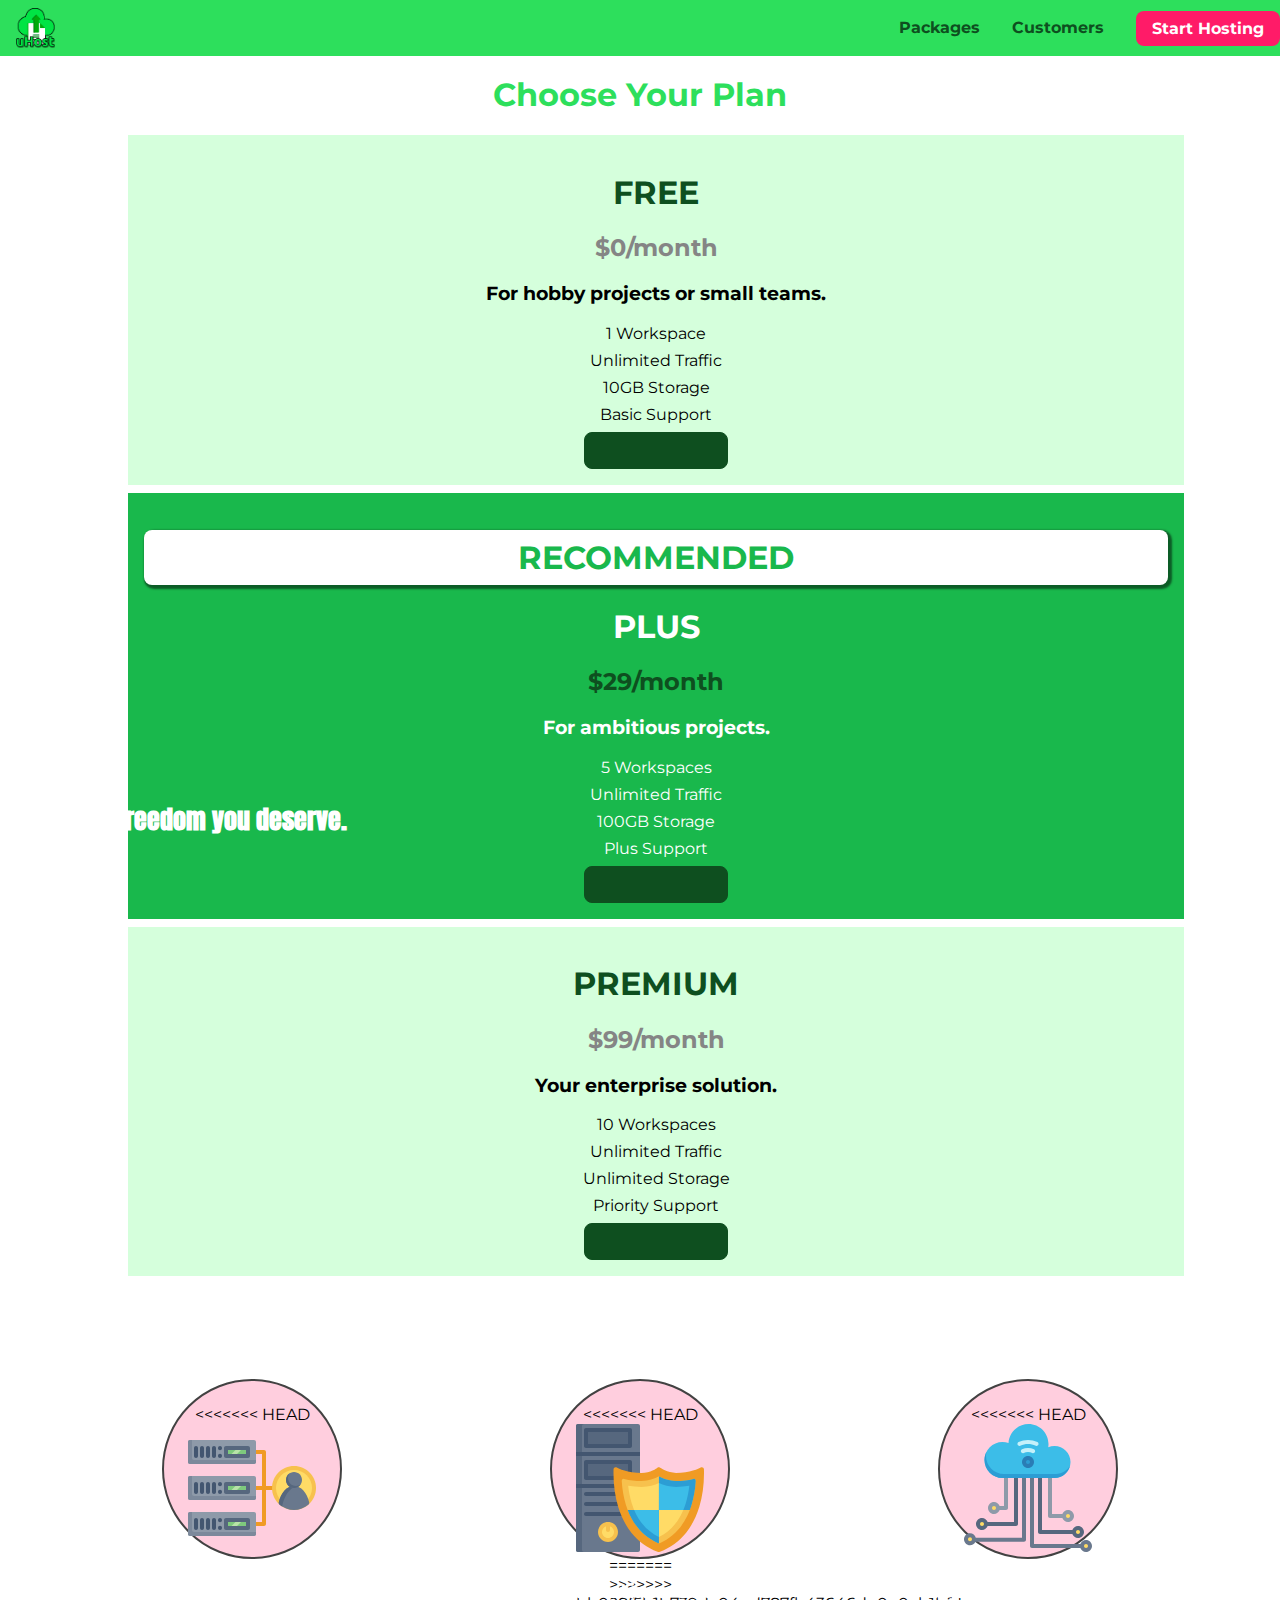
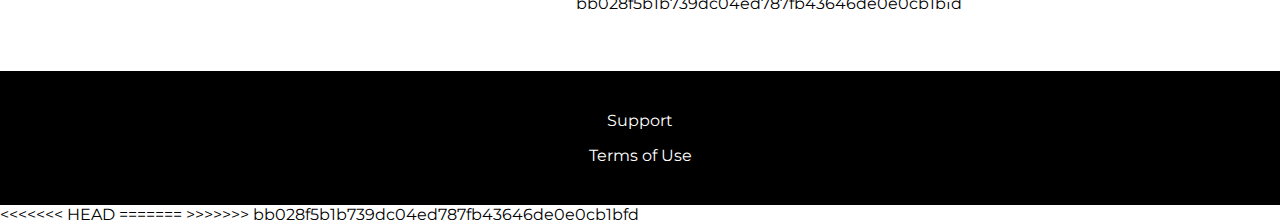
==== commit ac66bd46: "XZCMerge branch 'master' of https://github.com/luisnascimentoss/Curso-CSS-Udemy" ====
--- a/index.html
+++ b/index.html
@@ -7,6 +7,11 @@
     <meta name="viewport" content="width=device-width, initial-scale=1.0">
     <title>uHost</title>
     <link rel="shortcut icon" href="favicon.png">
+<<<<<<< HEAD
+=======
+    <link href="http://fonts.googleapis.com/css?family=Anton" rel="stylesheet">
+    <link href="http://fonts.googleapis.com/css?family=Montserrat:400,700" rel="stylesheet">
+>>>>>>> bb028f5b1b739dc04ed787fb43646de0e0cb1bfd
     <link rel="stylesheet" href="shared.css">
     <link rel="stylesheet" href="main.css">
 </head>
@@ -115,6 +120,7 @@
             <ul class="key-feature__list">
                 <li class="key-feature">
                     <div class="key-feature__image">
+<<<<<<< HEAD
                         <svg viewBox="0 0 512 512">
                             <path style="fill:#F09B24;" d="M344,248h-32V112c0-4.418-3.582-8-8-8h-40c-4.418,0-8,3.582-8,8s3.582,8,8,8h32v128h-32  c-4.418,0-8,3.582-8,8s3.582,8,8,8h32v128h-32c-4.418,0-8,3.582-8,8s3.582,8,8,8h40c4.418,0,8-3.582,8-8V264h32c4.418,0,8-3.582,8-8  S348.418,248,344,248z"
                             />
@@ -202,6 +208,8 @@
                             <path style="fill:#69788D;" d="M424,192c-17.645,0-32,14.355-32,32s14.355,32,32,32s32-14.355,32-32S441.645,192,424,192z" />
                             <path style="fill:#56677E;" d="M432,248c-17.645,0-32-14.355-32-32c0-6.783,2.128-13.076,5.742-18.258  C397.444,203.53,392,213.138,392,224c0,17.645,14.355,32,32,32c10.862,0,20.471-5.444,26.258-13.742  C445.076,245.872,438.783,248,432,248z"
                             />
+=======
+>>>>>>> bb028f5b1b739dc04ed787fb43646de0e0cb1bfd
 
                         </svg>
                     </div>
@@ -209,6 +217,7 @@
                 </li>
                 <li class="key-feature">
                     <div class="key-feature__image">
+<<<<<<< HEAD
                         <svg viewBox="0 0 512 512">
                             <path style="fill:#69788D;" d="M248,0H8C3.582,0,0,3.582,0,8v496c0,4.418,3.582,8,8,8h240c4.418,0,8-3.582,8-8V8  C256,3.582,252.418,0,248,0z"
                             />
@@ -254,11 +263,15 @@
                                 <path style="fill:#3CBDE8;" d="M232.523,343.667c21.144,50.298,54.363,86.56,99.087,108.06l0.117-108.06H232.523z" />
                             </g>
                         </svg>
+=======
+
+>>>>>>> bb028f5b1b739dc04ed787fb43646de0e0cb1bfd
                     </div>
                     <p class="key-feature__description">99.999% Uptime Guarantee</p>
                 </li>
                 <li class="key-feature">
                     <div class="key-feature__image">
+<<<<<<< HEAD
                         <svg viewBox="0 0 512 512">
                             <path style="fill:#8E9AA9;" d="M168,200c-4.418,0-8,3.582-8,8v120h-17.376c-3.302-9.311-12.194-16-22.624-16  c-13.234,0-24,10.767-24,24s10.766,24,24,24c10.429,0,19.321-6.689,22.624-16H168c4.418,0,8-3.582,8-8V208  C176,203.582,172.418,200,168,200z"
                             />
@@ -291,6 +304,8 @@
                                 <path style="fill:#C5F1FA;" d="M276.545,116.618c-1.148,0-2.316-0.249-3.424-0.774C267.745,113.293,261.985,112,256,112   c-5.985,0-11.745,1.293-17.121,3.844c-3.991,1.895-8.763,0.192-10.657-3.798c-1.894-3.992-0.193-8.764,3.798-10.657   C239.557,97.813,247.625,96,256,96c8.376,0,16.444,1.813,23.98,5.389c3.991,1.894,5.692,6.665,3.798,10.657   C282.41,114.93,279.539,116.618,276.545,116.618z"
                                 />
                             </g>
+=======
+>>>>>>> bb028f5b1b739dc04ed787fb43646de0e0cb1bfd
 
                         </svg>
                     </div>
@@ -311,7 +326,10 @@
             </ul>
         </nav>
     </footer>
+<<<<<<< HEAD
     <script src="shared.js"></script>
+=======
+>>>>>>> bb028f5b1b739dc04ed787fb43646de0e0cb1bfd
 </body>
 
 </html>--- a/shared.css
+++ b/shared.css
@@ -1,3 +1,4 @@
+<<<<<<< HEAD
 @import url('https://fonts.googleapis.com/css?family=Roboto:100,400,900');
 @import url('https://fonts.googleapis.com/css?family=Anton');
 @import url('https://fonts.googleapis.com/css?family=Montserrat:400,700');
@@ -200,10 +201,122 @@
   border-radius: 8px;
   font-weight: bold;
   cursor: pointer;
+=======
+* {
+    box-sizing: border-box;
+}
+
+body {
+    font-family: 'Montserrat',sans-serif;
+    margin: 0;
+}
+
+.main-header {
+    width: 100%;
+    background: #2ddf5c;
+    padding: 8px 16px;
+}
+
+.main-header > div {
+    display: inline-block;
+    vertical-align: middle;
+}
+
+.main-header_brand {
+    color: #0e4f1f;
+    text-decoration: none;
+    font-weight: bold;
+    font-size: 22px;
+}
+
+.main-nav {
+    display: inline-block;
+    text-align: right;
+    width: calc(100% - 74px);
+    vertical-align: middle;
+}
+
+.main-nav_items {
+    margin: 0;
+    padding: 0;
+    list-style: none;
+} 
+
+.main-nav_item {
+    display: inline-block;
+    margin: 0 16px;
+}
+
+.main-nav_item a {
+    text-decoration: none;
+    color: #0e4f1f;
+    font-weight: bold;
+    padding: 3px 0;
+}
+
+.main-nav_item a:hover,
+.main-nav_item a:active {
+    color: white;
+    border-bottom: 5px solid white;
+}
+
+.main-nav_item--cta a {
+    color: white;
+    background: #ff1b68;
+    padding: 8px 16px;
+    border-radius: 8px;
+}
+
+.main-nav_item--cta a:hover,
+.main-nav_item--cta a:active {
+    color: #ff1b68;
+    background: white;
+    border: none;
+}
+
+.main-footer {
+    background: black;
+    padding: 32px;
+    margin-top: 48px;
+}
+
+.main-footer__links {
+    list-style: none;
+    margin: 0;
+    padding: 0;
+    text-align: center;
+}
+
+.main-footer__link {
+    display: inline-block;
+    margin: 0 16px;
+}
+
+.main-footer__link a {
+    color: white;
+    text-decoration: none;
+}
+
+.main-footer a:hover,
+.main-footer a:active {
+    color: #ccc;
+}
+
+.button {
+    background: #0e4f1f;
+    color: white;
+    font: inherit;
+    border: 1.5px solid #0e4f1f;
+    padding: 8px;
+    border-radius: 8px;
+    font-weight: bold;
+    cursor: pointer;
+>>>>>>> bb028f5b1b739dc04ed787fb43646de0e0cb1bfd
 }
 
 .button:hover,
 .button:active {
+<<<<<<< HEAD
   background: white;
   color: #0e4f1f;
 }
@@ -233,3 +346,12 @@
     justify-content: center;
   }
 }
+=======
+    background: white;
+    color: #0e4f1f;
+}
+
+.button:focus {
+    outline: none;
+}
+>>>>>>> bb028f5b1b739dc04ed787fb43646de0e0cb1bfd
--- a/main.css
+++ b/main.css
@@ -1,3 +1,4 @@
+<<<<<<< HEAD
 #product-overview {
   background: linear-gradient(to top, rgba(80, 68, 18, 0.6) 10%, transparent),
     url("images/freedom.jpg") center/cover no-repeat border-box,
@@ -24,6 +25,8 @@
   left: 3%;
   font-size: 1.6rem;
 }
+=======
+>>>>>>> bb028f5b1b739dc04ed787fb43646de0e0cb1bfd
 
 @media (min-width: 40rem) and (min-height: 40rem) {
   #product-overview {
@@ -39,6 +42,12 @@
 .section-title {
   color: #2ddf5c;
   text-align: center;
+}
+
+.plan__list {
+    width: 80%;
+    margin: auto;
+    text-align: center;
 }
 
 .plan {
@@ -88,6 +97,7 @@
   margin: 0.5rem 0;
 }
 
+<<<<<<< HEAD
 @media (min-width: 40rem) {
   .plan__list {
     width: 100%;
@@ -107,6 +117,8 @@
   }
 }
 
+=======
+>>>>>>> bb028f5b1b739dc04ed787fb43646de0e0cb1bfd
 #key-features {
   background: #ff1b68;
   margin-top: 5rem;
@@ -119,6 +131,7 @@
 }
 
 .key-feature__list {
+<<<<<<< HEAD
   list-style: none;
   margin: 0;
   padding: 0;
@@ -196,6 +209,34 @@
 .modal__action--negative {
   background: red;
   border-color: red;
+=======
+    list-style: none;
+    margin: 0;
+    padding: 0;
+    text-align: center;
+}
+
+.key-feature {
+    display: inline-block;
+    width: 30%;
+    vertical-align: top;
+}
+
+.key-feature__image {
+    background: #ffcede;
+    width: 128px;
+    height: 128px;
+    border: 2px solid #424242;
+    border-radius: 50%;
+    margin: auto;
+}
+
+.key-feature__description {
+    text-align: center;
+    font-weight: bold;
+    color: white;
+    font-size: 20px;
+>>>>>>> bb028f5b1b739dc04ed787fb43646de0e0cb1bfd
 }
 
 .modal__action--negative:hover,
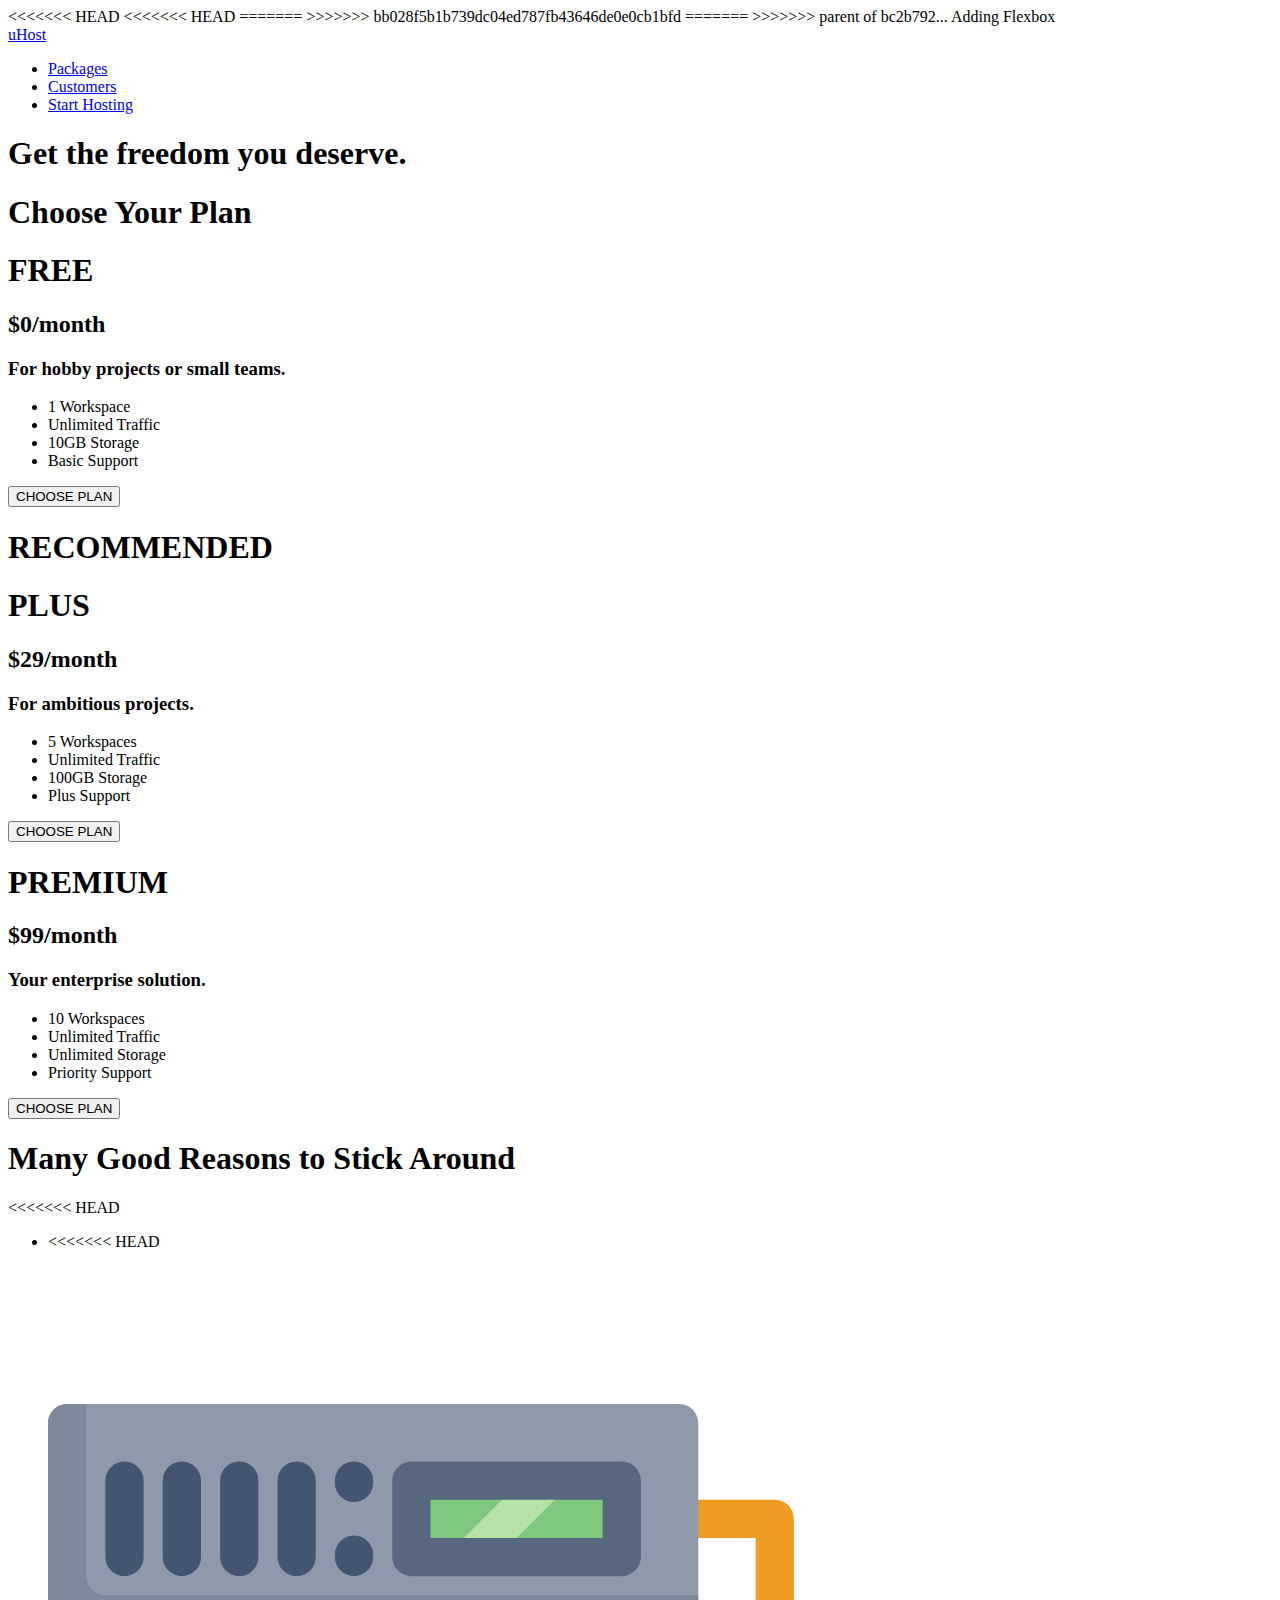
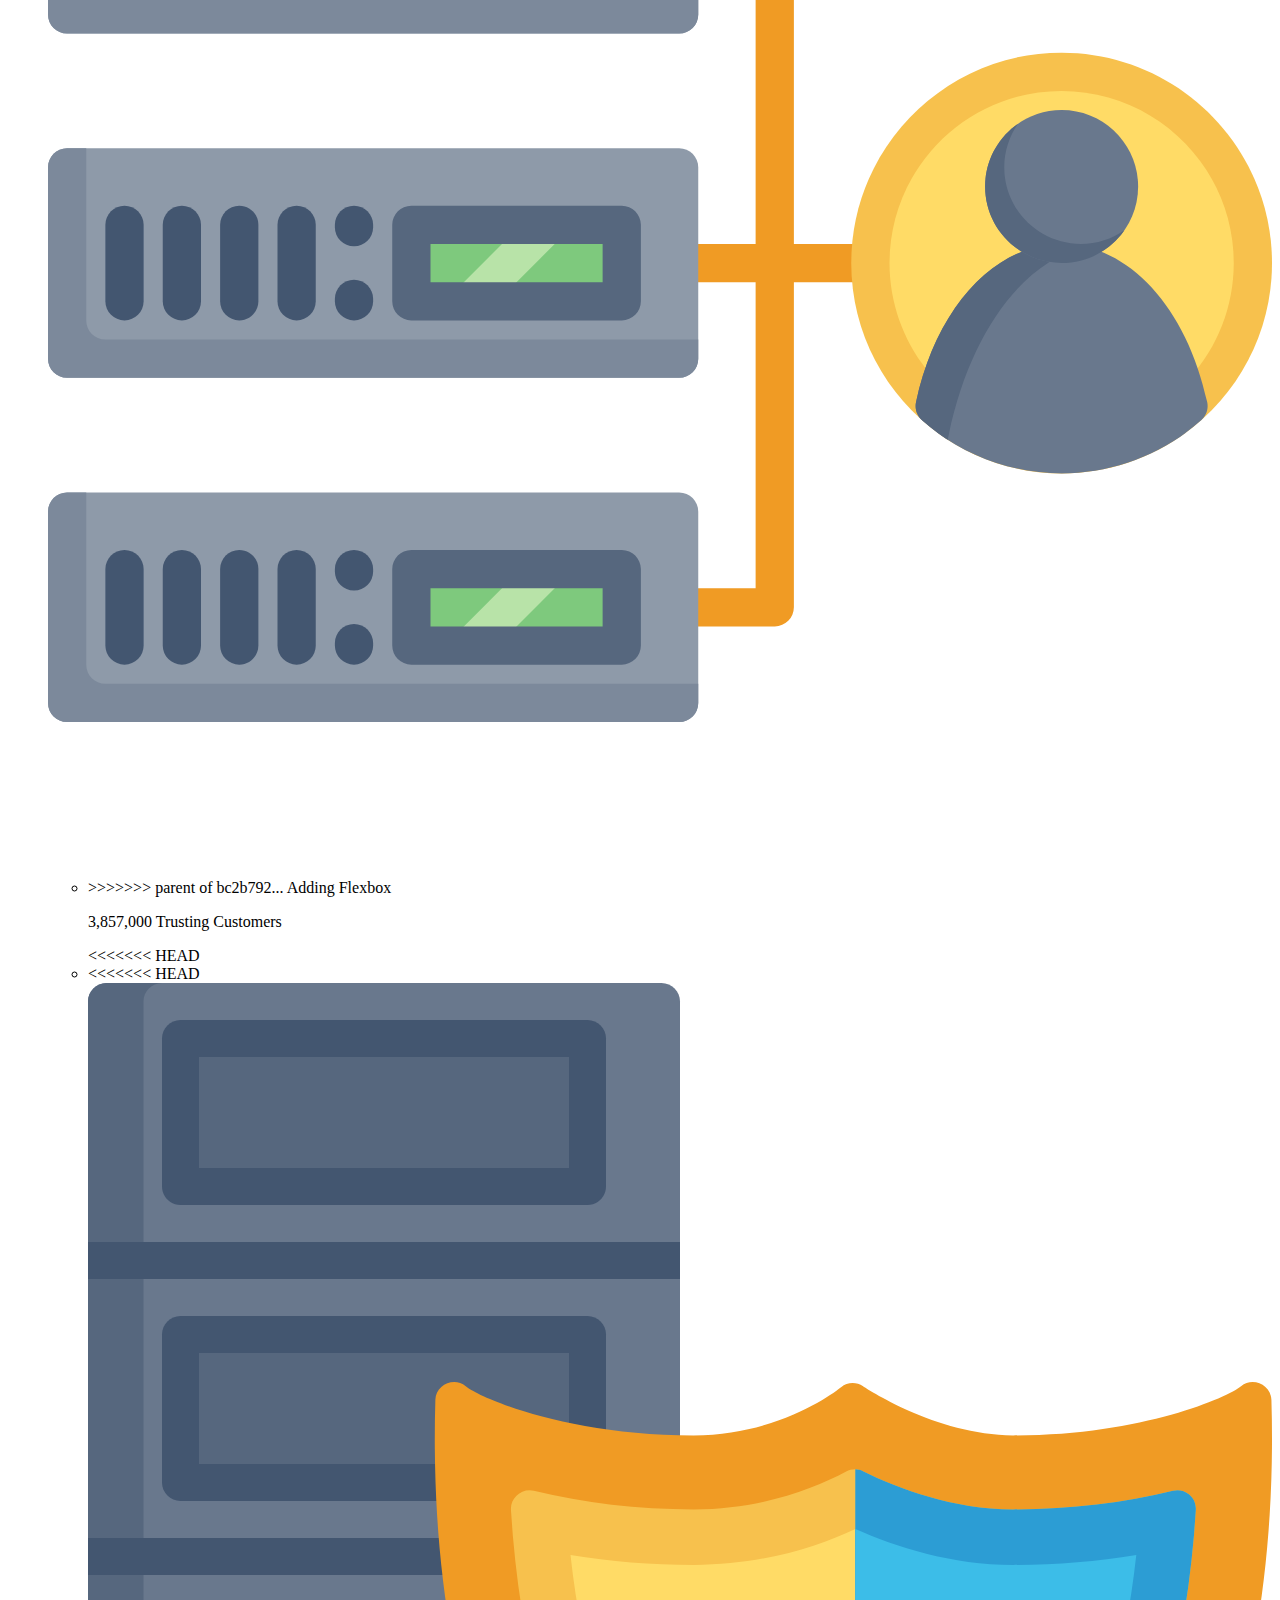
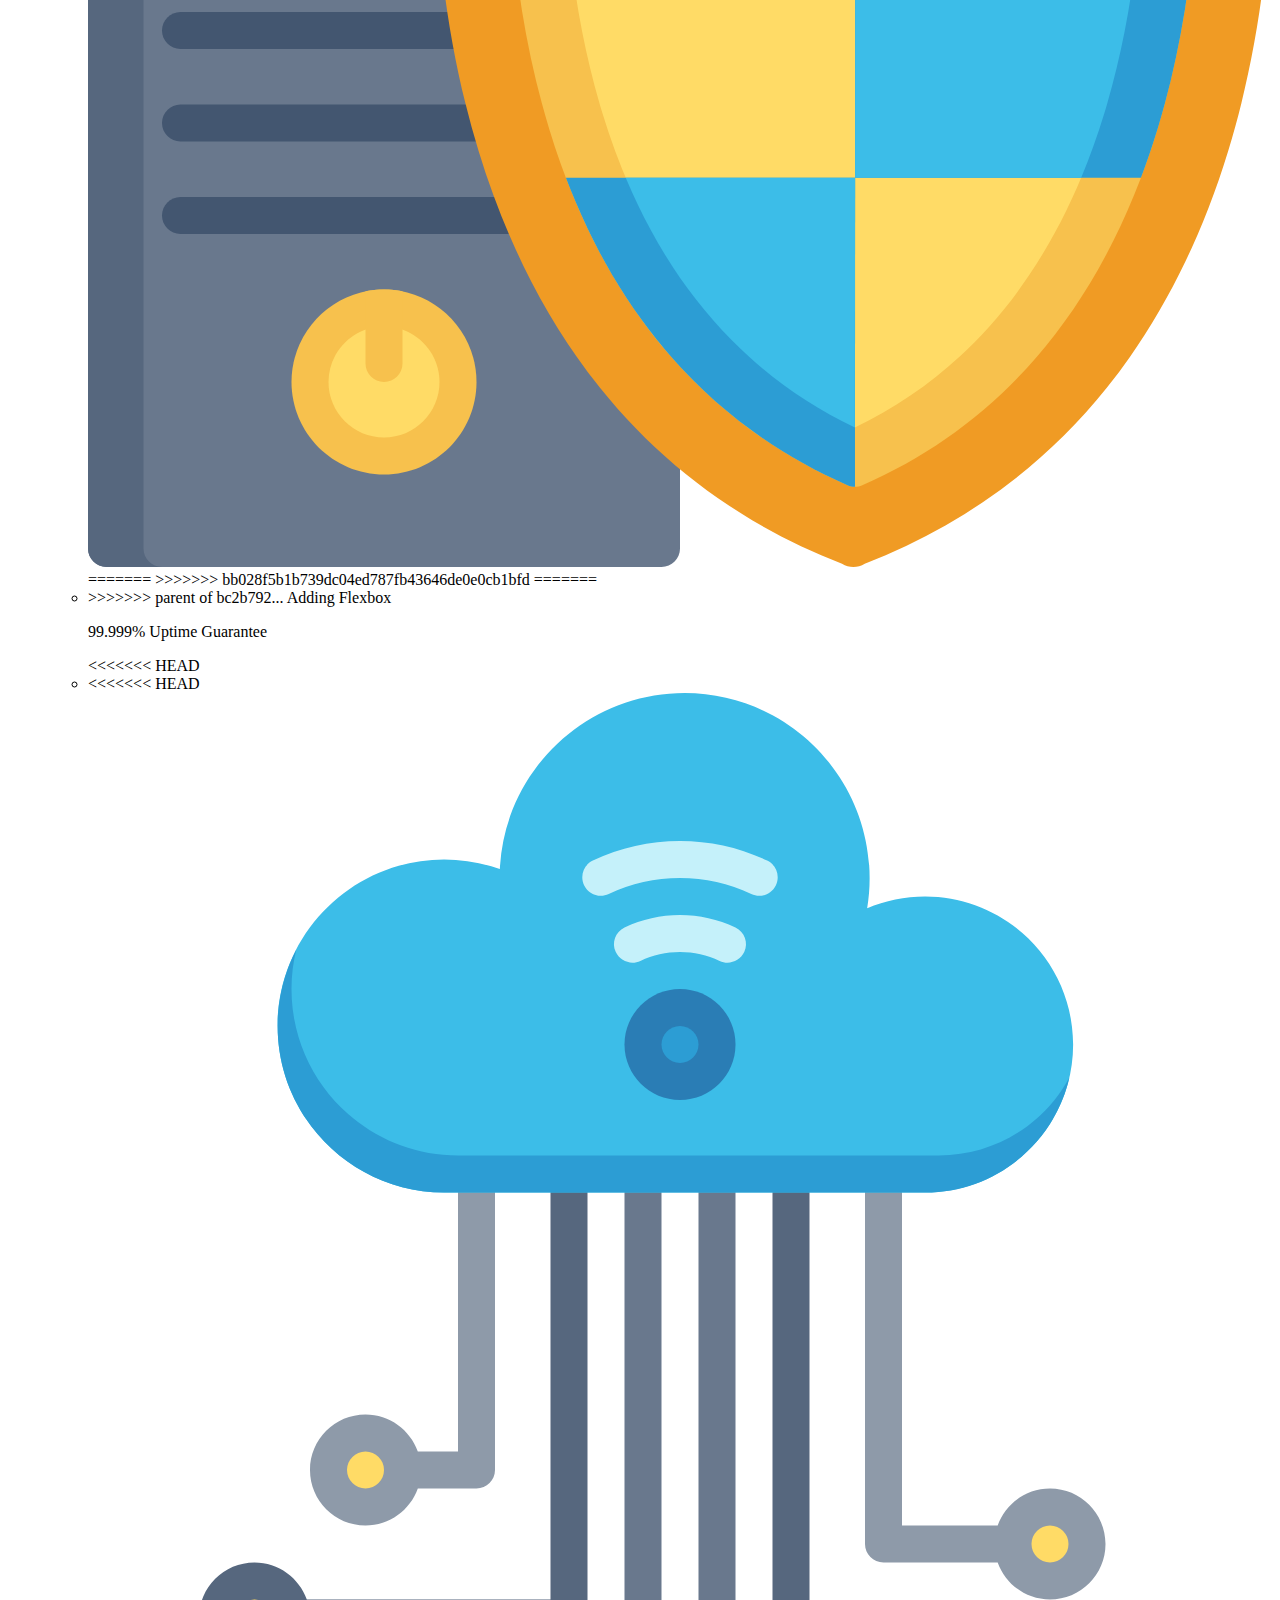
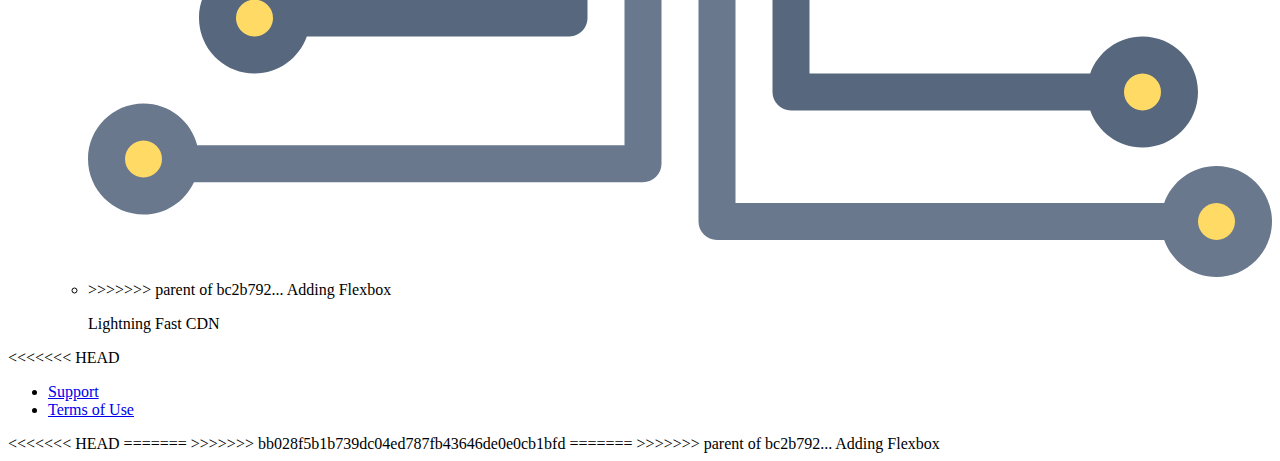
==== commit 6ab53367: "Revert "Adding Flexbox"" ====
--- a/index.html
+++ b/index.html
@@ -1,75 +1,53 @@
 <!DOCTYPE html>
-<html lang="en">
+<html lang="pt-BR">
 
 <head>
     <meta charset="UTF-8">
-    <meta http-equiv="X-UA-Compatible" content="ie=edge">
-    <meta name="viewport" content="width=device-width, initial-scale=1.0">
+    <meta http-equiv="X-UA-Compatible" content="IE=edge">
     <title>uHost</title>
     <link rel="shortcut icon" href="favicon.png">
 <<<<<<< HEAD
+<<<<<<< HEAD
 =======
     <link href="http://fonts.googleapis.com/css?family=Anton" rel="stylesheet">
     <link href="http://fonts.googleapis.com/css?family=Montserrat:400,700" rel="stylesheet">
 >>>>>>> bb028f5b1b739dc04ed787fb43646de0e0cb1bfd
     <link rel="stylesheet" href="shared.css">
+=======
+    <link href="http://fonts.googleapis.com/css?family=Anton" rel="stylesheet">
+>>>>>>> parent of bc2b792... Adding Flexbox
     <link rel="stylesheet" href="main.css">
 </head>
 
 <body>
-    <div class="backdrop"></div>
-    <div class="modal">
-        <h1 class="modal__title">Do you want to continue?</h1>
-        <div class="modal__actions">
-            <a href="start-hosting/index.html" class="modal__action">Yes!</a>
-            <button class="modal__action modal__action--negative" type="button">No!</button>
-        </div>
-    </div>
     <header class="main-header">
         <div>
-            <button class="toggle-button">
-                <span class="toggle-button__bar"></span>
-                <span class="toggle-button__bar"></span>
-                <span class="toggle-button__bar"></span>
-            </button>
-            <a href="index.html" class="main-header__brand">
-                <img src="images/uhost-icon.png" alt="uHost - Your favorite hosting company">
+            <a href="index.html" class="main-header_brand">
+                uHost
             </a>
         </div>
         <nav class="main-nav">
-            <ul class="main-nav__items">
-                <li class="main-nav__item">
+            <ul class="main-nav_items">
+                <li class="main-nav_item">
                     <a href="packages/index.html">Packages</a>
                 </li>
-                <li class="main-nav__item">
+                <li class="main-nav_item">
                     <a href="customers/index.html">Customers</a>
                 </li>
-                <li class="main-nav__item main-nav__item--cta">
+                <li class="main-nav_item main-nav_item--cta">
                     <a href="start-hosting/index.html">Start Hosting</a>
                 </li>
             </ul>
         </nav>
     </header>
-    <nav class="mobile-nav">
-        <ul class="mobile-nav__items">
-            <li class="mobile-nav__item">
-                <a href="packages/index.html">Packages</a>
-            </li>
-            <li class="mobile-nav__item">
-                <a href="customers/index.html">Customers</a>
-            </li>
-            <li class="mobile-nav__item mobile-nav__item--cta">
-                <a href="start-hosting/index.html">Start Hosting</a>
-            </li>
-        </ul>
-    </nav>
+    
     <main>
         <section id="product-overview">
             <h1>Get the freedom you deserve.</h1>
         </section>
         <section id="plans">
             <h1 class="section-title">Choose Your Plan</h1>
-            <div class="plan__list">
+            <div>
                 <article class="plan">
                     <h1 class="plan__title">FREE</h1>
                     <h2 class="plan__price">$0/month</h2>
@@ -84,7 +62,7 @@
                         <button class="button">CHOOSE PLAN</button>
                     </div>
                 </article>
-                <article class="plan plan--highlighted">
+                <article  class="plan plan--highlighted">
                     <h1 class="plan__annotation">RECOMMENDED</h1>
                     <h1 class="plan__title">PLUS</h1>
                     <h2 class="plan__price">$29/month</h2>
@@ -117,6 +95,7 @@
         </section>
         <section id="key-features">
             <h1 class="section-title">Many Good Reasons to Stick Around</h1>
+<<<<<<< HEAD
             <ul class="key-feature__list">
                 <li class="key-feature">
                     <div class="key-feature__image">
@@ -210,11 +189,16 @@
                             />
 =======
 >>>>>>> bb028f5b1b739dc04ed787fb43646de0e0cb1bfd
-
-                        </svg>
-                    </div>
-                    <p class="key-feature__description">3,857,000 Trusting Customers</p>
-                </li>
+=======
+            <ul>
+                <li>
+                    <div>
+>>>>>>> parent of bc2b792... Adding Flexbox
+
+                    </div>
+                    <p>3,857,000 Trusting Customers</p>
+                </li>
+<<<<<<< HEAD
                 <li class="key-feature">
                     <div class="key-feature__image">
 <<<<<<< HEAD
@@ -266,9 +250,15 @@
 =======
 
 >>>>>>> bb028f5b1b739dc04ed787fb43646de0e0cb1bfd
-                    </div>
-                    <p class="key-feature__description">99.999% Uptime Guarantee</p>
-                </li>
+=======
+                <li>
+                    <div>
+
+>>>>>>> parent of bc2b792... Adding Flexbox
+                    </div>
+                    <p>99.999% Uptime Guarantee</p>
+                </li>
+<<<<<<< HEAD
                 <li class="key-feature">
                     <div class="key-feature__image">
 <<<<<<< HEAD
@@ -306,14 +296,18 @@
                             </g>
 =======
 >>>>>>> bb028f5b1b739dc04ed787fb43646de0e0cb1bfd
-
-                        </svg>
-                    </div>
-                    <p class="key-feature__description">Lightning Fast CDN</p>
+=======
+                <li>
+                    <div>
+>>>>>>> parent of bc2b792... Adding Flexbox
+
+                    </div>
+                    <p>Lightning Fast CDN</p>
                 </li>
             </ul>
         </section>
     </main>
+<<<<<<< HEAD
     <footer class="main-footer">
         <nav>
             <ul class="main-footer__links">
@@ -330,6 +324,8 @@
     <script src="shared.js"></script>
 =======
 >>>>>>> bb028f5b1b739dc04ed787fb43646de0e0cb1bfd
+=======
+>>>>>>> parent of bc2b792... Adding Flexbox
 </body>
 
 </html>--- a/main.css
+++ b/main.css
@@ -1,3 +1,4 @@
+<<<<<<< HEAD
 <<<<<<< HEAD
 #product-overview {
   background: linear-gradient(to top, rgba(80, 68, 18, 0.6) 10%, transparent),
@@ -15,33 +16,34 @@
   height: 33vh;
   /* border: 5px dashed red; */
   position: relative;
+=======
+* {
+    box-sizing: border-box;
+>>>>>>> parent of bc2b792... Adding Flexbox
+}
+
+body {
+    font-family: 'Montserrat',sans-serif;
+    margin: 0;
+}
+=======
+>>>>>>> bb028f5b1b739dc04ed787fb43646de0e0cb1bfd
+
+#product-overview{
+    background: url("freedom.jpg");
+    width: 100%;
+    height: 528px;
+    padding: 10px;
 }
 
 #product-overview h1 {
-  color: white;
-  font-family: "Anton", sans-serif;
-  position: absolute;
-  bottom: 5%;
-  left: 3%;
-  font-size: 1.6rem;
-}
-=======
->>>>>>> bb028f5b1b739dc04ed787fb43646de0e0cb1bfd
-
-@media (min-width: 40rem) and (min-height: 40rem) {
-  #product-overview {
-    height: 40vh;
-    background-position: 50% 25%;
-  }
-
-  #product-overview h1 {
-    font-size: 3rem;
-  }
+    color: white;
+    font-family: 'Anton', sans-serif;
 }
 
 .section-title {
-  color: #2ddf5c;
-  text-align: center;
+    color: #2ddf5c;
+    text-align: center;
 }
 
 .plan__list {
@@ -51,161 +53,164 @@
 }
 
 .plan {
-  background: #d5ffdc;
-  text-align: center;
-  padding: 1rem;
-  margin: 0.5rem 0;
-  width: 100%;
+    background: #d5ffdc;
+    text-align: center;
+    padding: 16px;
+    margin: 8px;
+    display: inline-block;
+    width: 30%;
+    vertical-align: middle;
 }
 
 .plan--highlighted {
-  background: #19b84c;
-  color: white;
+    background: #19b84c;
+    color: white;
+    box-shadow: 2px 2px 2px 2px rgba(0, 0, 0, 0.5);
 }
 
 .plan__annotation {
-  background: white;
-  color: #19b84c;
-  padding: 0.5rem;
-  box-shadow: 2px 2px 2px 2px rgba(0, 0, 0, 0.5);
-  border-radius: 8px;
+    background: white;
+    color: #19b84c;
+    padding: 8px;
+    box-shadow: 2px 2px 2px 2px rgba(0, 0, 0, 0.5);
+    border-radius: 8px;
 }
 
 .plan__title {
-  color: #0e4f1f;
+    color: #0e4f1f;
 }
 
 .plan__price {
-  color: #858585;
+    color: #858585;
 }
 
 .plan--highlighted .plan__title {
-  color: white;
+    color: whitesmoke;
 }
 
 .plan--highlighted .plan__price {
-  color: #0e4f1f;
+    color: #0e4f1f;
 }
 
 .plan__features {
-  list-style: none;
-  margin: 0;
-  padding: 0;
+    list-style: none;
+    margin: 0;
+    padding: 0;
 }
 
 .plan__feature {
-  margin: 0.5rem 0;
-}
-
+    margin: 8px 0;
+}
+
+<<<<<<< HEAD
 <<<<<<< HEAD
 @media (min-width: 40rem) {
   .plan__list {
     width: 100%;
     text-align: center;
   }
-
-  .plan {
-    display: inline-block;
-    width: 30%;
-    vertical-align: middle;
-    min-width: 13rem;
-    max-width: 25rem;
-  }
-
-  .plan--highlighted {
-    box-shadow: 2px 2px 2px 2px rgba(0, 0, 0, 0.5);
-  }
+=======
+.button {
+    background: #0e4f1f;
+    color: white;
+    font: inherit;
+    border: 1.5px solid #0e4f1f;
+    padding: 8px;
+    border-radius: 8px;
+    font-weight: bold;
+    cursor: pointer;
+}
+>>>>>>> parent of bc2b792... Adding Flexbox
+
+.button:hover,
+.button:active {
+    background: white;
+    color: #0e4f1f;
+}
+
+.button:focus {
+    outline: none;
 }
 
 =======
 >>>>>>> bb028f5b1b739dc04ed787fb43646de0e0cb1bfd
 #key-features {
-  background: #ff1b68;
-  margin-top: 5rem;
-  padding: 1rem;
+    background: #ff1b68;
+    margin-top: 80px;
+    padding: 16px;
 }
 
 #key-features .section-title {
-  color: white;
-  margin: 2rem;
-}
-
+    color: white;
+    margin: 32px;
+}
+
+<<<<<<< HEAD
 .key-feature__list {
 <<<<<<< HEAD
   list-style: none;
   margin: 0;
   padding: 0;
   text-align: center;
-}
-
-.key-feature__image {
-  background: #ffcede;
-  width: 128px;
-  height: 128px;
-  border: 2px solid #424242;
-  border-radius: 50%;
-  margin: auto;
-  padding: 1.5rem;
-}
-
-.key-feature__description {
-  text-align: center;
-  font-weight: bold;
-  color: white;
-  font-size: 1.2rem;
-}
-
-@media (min-width: 40rem) {
-  .key-feature {
-    display: inline-block;
-    width: 30%;
-    max-width: 25rem;
-    vertical-align: top;
-  }
-}
-
-/* h1 {
-    font-family: sans-serif;
-} */
-
-.modal {
-  position: fixed;
-  display: none;
-  z-index: 200;
-  top: 20%;
-  left: 30%;
-  width: 40%;
-  background: white;
-  padding: 1rem;
-  border: 1px solid #ccc;
-  box-shadow: 1px 1px 1px rgba(0, 0, 0, 0.5);
-}
-
-.modal__title {
-  text-align: center;
-  margin: 0 0 1rem 0;
-}
-
-.modal__actions {
-  text-align: center;
-}
-
-.modal__action {
-  border: 1px solid #0e4f1f;
-  background: #0e4f1f;
-  text-decoration: none;
-  color: white;
-  font: inherit;
-  padding: 0.5rem 1rem;
-  cursor: pointer;
-}
-
-.modal__action:hover,
-.modal__action:active {
-  background: #2ddf5c;
-  border-color: #2ddf5c;
-}
-
+=======
+.main-header {
+    width: 100%;
+    background: #2ddf5c;
+    padding: 8px 16px;
+>>>>>>> parent of bc2b792... Adding Flexbox
+}
+
+.main-header > div {
+    display: inline-block;
+    vertical-align: middle;
+}
+
+.main-header_brand {
+    color: #0e4f1f;
+    text-decoration: none;
+    font-weight: bold;
+    font-size: 22px;
+}
+
+.main-nav {
+    display: inline-block;
+    text-align: right;
+    width: calc(100% - 74px);
+    vertical-align: middle;
+}
+
+.main-nav_items {
+    margin: 0;
+    padding: 0;
+    list-style: none;
+} 
+
+.main-nav_item {
+    display: inline-block;
+    margin: 0 16px;
+}
+
+.main-nav_item a {
+    text-decoration: none;
+    color: #0e4f1f;
+    font-weight: bold;
+    padding: 3px 0;
+}
+
+.main-nav_item a:hover,
+.main-nav_item a:active {
+    color: white;
+    border-bottom: 5px solid white;
+}
+
+.main-nav_item--cta a {
+    color: white;
+    background: #ff1b68;
+    padding: 8px 16px;
+    border-radius: 8px;
+}
+
+<<<<<<< HEAD
 .modal__action--negative {
   background: red;
   border-color: red;
@@ -237,10 +242,12 @@
     color: white;
     font-size: 20px;
 >>>>>>> bb028f5b1b739dc04ed787fb43646de0e0cb1bfd
-}
-
-.modal__action--negative:hover,
-.modal__action--negative:active {
-  background: #ff5454;
-  border-color: #ff5454;
-}+=======
+.main-nav_item--cta a:hover,
+.main-nav_item--cta a:active {
+    color: #ff1b68;
+    background: white;
+    border: none;
+>>>>>>> parent of bc2b792... Adding Flexbox
+}
+
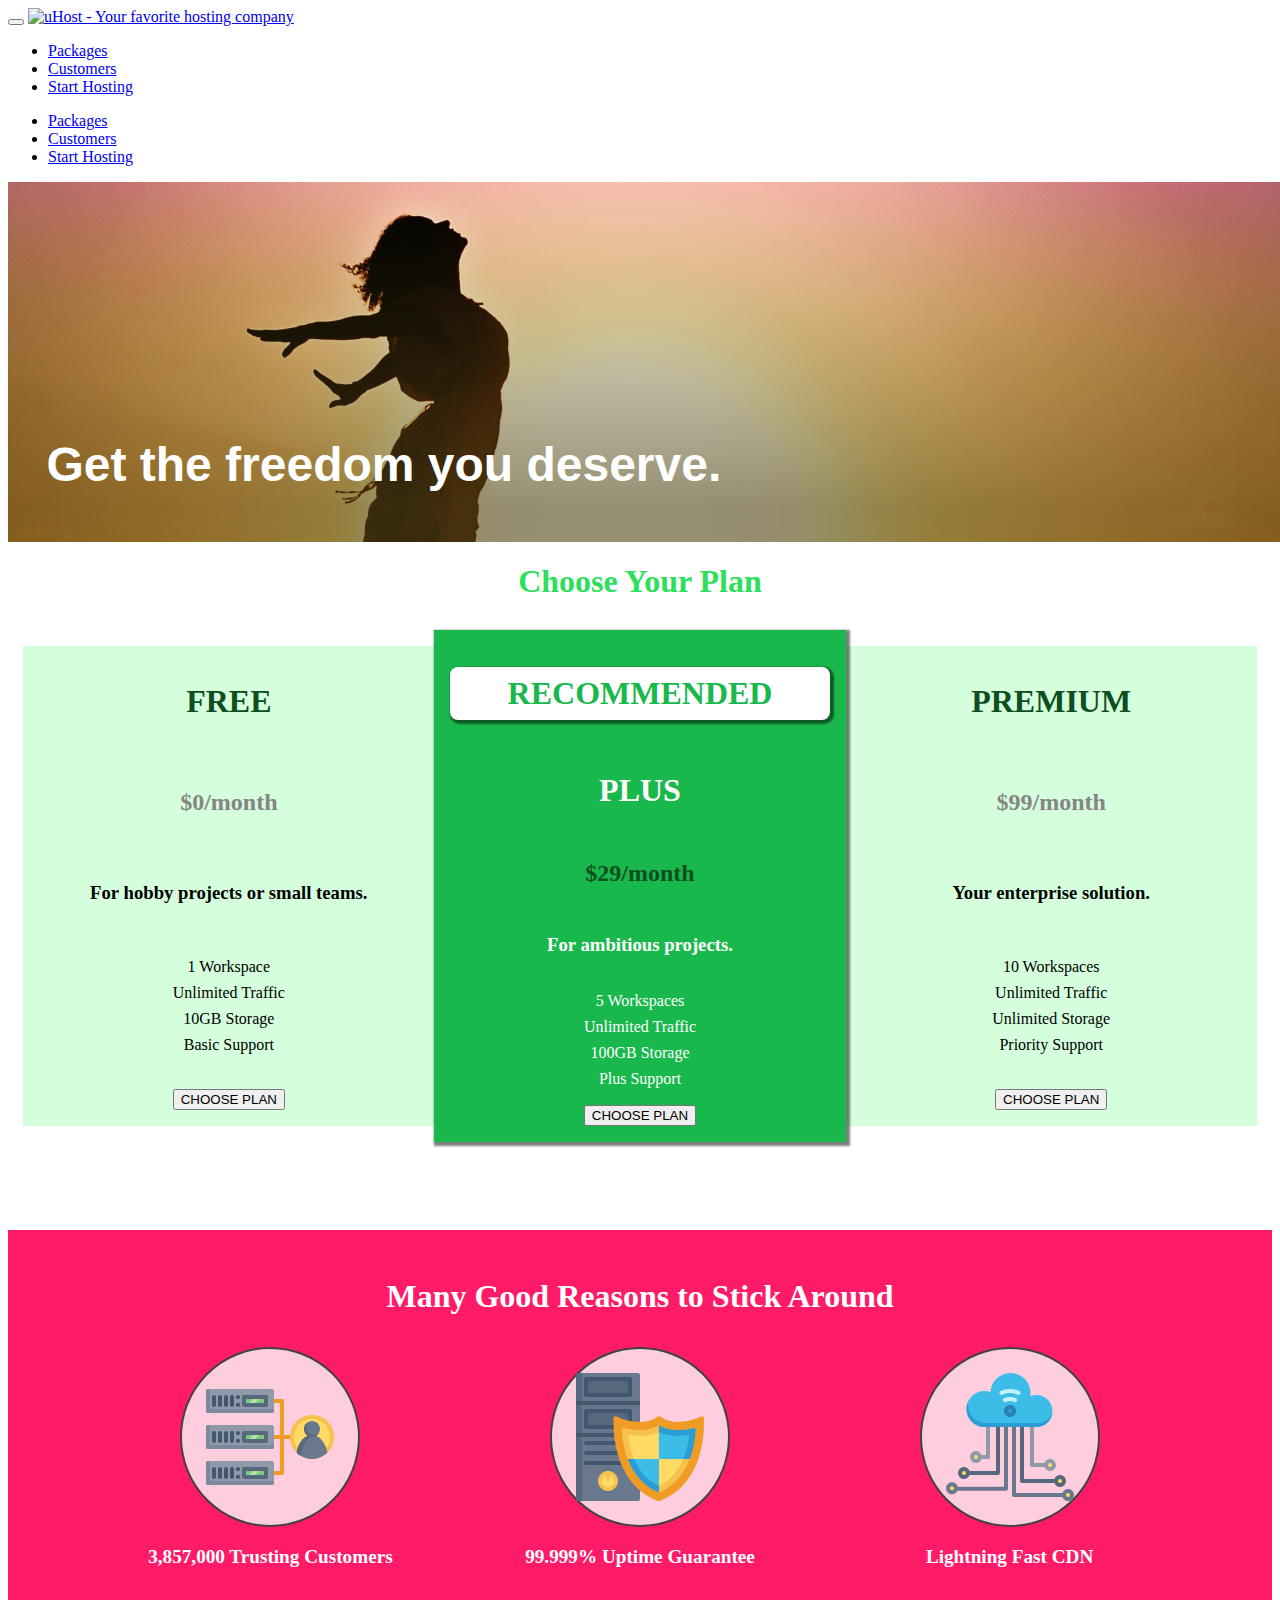
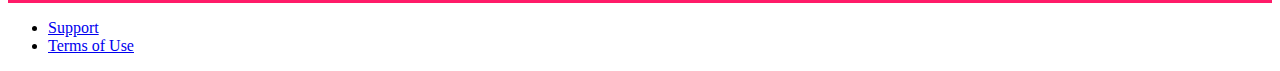
==== commit 71c1e0a4: "teste" ====
--- a/index.html
+++ b/index.html
@@ -1,53 +1,70 @@
 <!DOCTYPE html>
-<html lang="pt-BR">
+<html lang="en">
 
 <head>
     <meta charset="UTF-8">
-    <meta http-equiv="X-UA-Compatible" content="IE=edge">
+    <meta http-equiv="X-UA-Compatible" content="ie=edge">
+    <meta name="viewport" content="width=device-width, initial-scale=1.0">
     <title>uHost</title>
     <link rel="shortcut icon" href="favicon.png">
-<<<<<<< HEAD
-<<<<<<< HEAD
-=======
-    <link href="http://fonts.googleapis.com/css?family=Anton" rel="stylesheet">
-    <link href="http://fonts.googleapis.com/css?family=Montserrat:400,700" rel="stylesheet">
->>>>>>> bb028f5b1b739dc04ed787fb43646de0e0cb1bfd
     <link rel="stylesheet" href="shared.css">
-=======
-    <link href="http://fonts.googleapis.com/css?family=Anton" rel="stylesheet">
->>>>>>> parent of bc2b792... Adding Flexbox
     <link rel="stylesheet" href="main.css">
 </head>
 
 <body>
+    <div class="backdrop"></div>
+    <div class="modal">
+        <h1 class="modal__title">Do you want to continue?</h1>
+        <div class="modal__actions">
+            <a href="start-hosting/index.html" class="modal__action">Yes!</a>
+            <button class="modal__action modal__action--negative" type="button">No!</button>
+        </div>
+    </div>
     <header class="main-header">
         <div>
-            <a href="index.html" class="main-header_brand">
-                uHost
+            <button class="toggle-button">
+                <span class="toggle-button__bar"></span>
+                <span class="toggle-button__bar"></span>
+                <span class="toggle-button__bar"></span>
+            </button>
+            <a href="index.html" class="main-header__brand">
+                <img src="images/uhost-icon.png" alt="uHost - Your favorite hosting company">
             </a>
         </div>
         <nav class="main-nav">
-            <ul class="main-nav_items">
-                <li class="main-nav_item">
+            <ul class="main-nav__items">
+                <li class="main-nav__item">
                     <a href="packages/index.html">Packages</a>
                 </li>
-                <li class="main-nav_item">
+                <li class="main-nav__item">
                     <a href="customers/index.html">Customers</a>
                 </li>
-                <li class="main-nav_item main-nav_item--cta">
+                <li class="main-nav__item main-nav__item--cta">
                     <a href="start-hosting/index.html">Start Hosting</a>
                 </li>
             </ul>
         </nav>
     </header>
-    
+    <nav class="mobile-nav">
+        <ul class="mobile-nav__items">
+            <li class="mobile-nav__item">
+                <a href="packages/index.html">Packages</a>
+            </li>
+            <li class="mobile-nav__item">
+                <a href="customers/index.html">Customers</a>
+            </li>
+            <li class="mobile-nav__item mobile-nav__item--cta">
+                <a href="start-hosting/index.html">Start Hosting</a>
+            </li>
+        </ul>
+    </nav>
     <main>
         <section id="product-overview">
             <h1>Get the freedom you deserve.</h1>
         </section>
         <section id="plans">
             <h1 class="section-title">Choose Your Plan</h1>
-            <div>
+            <div class="plan__list">
                 <article class="plan">
                     <h1 class="plan__title">FREE</h1>
                     <h2 class="plan__price">$0/month</h2>
@@ -62,7 +79,7 @@
                         <button class="button">CHOOSE PLAN</button>
                     </div>
                 </article>
-                <article  class="plan plan--highlighted">
+                <article class="plan plan--highlighted">
                     <h1 class="plan__annotation">RECOMMENDED</h1>
                     <h1 class="plan__title">PLUS</h1>
                     <h2 class="plan__price">$29/month</h2>
@@ -95,11 +112,9 @@
         </section>
         <section id="key-features">
             <h1 class="section-title">Many Good Reasons to Stick Around</h1>
-<<<<<<< HEAD
             <ul class="key-feature__list">
                 <li class="key-feature">
                     <div class="key-feature__image">
-<<<<<<< HEAD
                         <svg viewBox="0 0 512 512">
                             <path style="fill:#F09B24;" d="M344,248h-32V112c0-4.418-3.582-8-8-8h-40c-4.418,0-8,3.582-8,8s3.582,8,8,8h32v128h-32  c-4.418,0-8,3.582-8,8s3.582,8,8,8h32v128h-32c-4.418,0-8,3.582-8,8s3.582,8,8,8h40c4.418,0,8-3.582,8-8V264h32c4.418,0,8-3.582,8-8  S348.418,248,344,248z"
                             />
@@ -187,21 +202,13 @@
                             <path style="fill:#69788D;" d="M424,192c-17.645,0-32,14.355-32,32s14.355,32,32,32s32-14.355,32-32S441.645,192,424,192z" />
                             <path style="fill:#56677E;" d="M432,248c-17.645,0-32-14.355-32-32c0-6.783,2.128-13.076,5.742-18.258  C397.444,203.53,392,213.138,392,224c0,17.645,14.355,32,32,32c10.862,0,20.471-5.444,26.258-13.742  C445.076,245.872,438.783,248,432,248z"
                             />
-=======
->>>>>>> bb028f5b1b739dc04ed787fb43646de0e0cb1bfd
-=======
-            <ul>
-                <li>
-                    <div>
->>>>>>> parent of bc2b792... Adding Flexbox
-
-                    </div>
-                    <p>3,857,000 Trusting Customers</p>
-                </li>
-<<<<<<< HEAD
+
+                        </svg>
+                    </div>
+                    <p class="key-feature__description">3,857,000 Trusting Customers</p>
+                </li>
                 <li class="key-feature">
                     <div class="key-feature__image">
-<<<<<<< HEAD
                         <svg viewBox="0 0 512 512">
                             <path style="fill:#69788D;" d="M248,0H8C3.582,0,0,3.582,0,8v496c0,4.418,3.582,8,8,8h240c4.418,0,8-3.582,8-8V8  C256,3.582,252.418,0,248,0z"
                             />
@@ -247,21 +254,11 @@
                                 <path style="fill:#3CBDE8;" d="M232.523,343.667c21.144,50.298,54.363,86.56,99.087,108.06l0.117-108.06H232.523z" />
                             </g>
                         </svg>
-=======
-
->>>>>>> bb028f5b1b739dc04ed787fb43646de0e0cb1bfd
-=======
-                <li>
-                    <div>
-
->>>>>>> parent of bc2b792... Adding Flexbox
-                    </div>
-                    <p>99.999% Uptime Guarantee</p>
-                </li>
-<<<<<<< HEAD
+                    </div>
+                    <p class="key-feature__description">99.999% Uptime Guarantee</p>
+                </li>
                 <li class="key-feature">
                     <div class="key-feature__image">
-<<<<<<< HEAD
                         <svg viewBox="0 0 512 512">
                             <path style="fill:#8E9AA9;" d="M168,200c-4.418,0-8,3.582-8,8v120h-17.376c-3.302-9.311-12.194-16-22.624-16  c-13.234,0-24,10.767-24,24s10.766,24,24,24c10.429,0,19.321-6.689,22.624-16H168c4.418,0,8-3.582,8-8V208  C176,203.582,172.418,200,168,200z"
                             />
@@ -294,20 +291,14 @@
                                 <path style="fill:#C5F1FA;" d="M276.545,116.618c-1.148,0-2.316-0.249-3.424-0.774C267.745,113.293,261.985,112,256,112   c-5.985,0-11.745,1.293-17.121,3.844c-3.991,1.895-8.763,0.192-10.657-3.798c-1.894-3.992-0.193-8.764,3.798-10.657   C239.557,97.813,247.625,96,256,96c8.376,0,16.444,1.813,23.98,5.389c3.991,1.894,5.692,6.665,3.798,10.657   C282.41,114.93,279.539,116.618,276.545,116.618z"
                                 />
                             </g>
-=======
->>>>>>> bb028f5b1b739dc04ed787fb43646de0e0cb1bfd
-=======
-                <li>
-                    <div>
->>>>>>> parent of bc2b792... Adding Flexbox
-
-                    </div>
-                    <p>Lightning Fast CDN</p>
+
+                        </svg>
+                    </div>
+                    <p class="key-feature__description">Lightning Fast CDN</p>
                 </li>
             </ul>
         </section>
     </main>
-<<<<<<< HEAD
     <footer class="main-footer">
         <nav>
             <ul class="main-footer__links">
@@ -320,12 +311,7 @@
             </ul>
         </nav>
     </footer>
-<<<<<<< HEAD
     <script src="shared.js"></script>
-=======
->>>>>>> bb028f5b1b739dc04ed787fb43646de0e0cb1bfd
-=======
->>>>>>> parent of bc2b792... Adding Flexbox
 </body>
 
 </html>--- a/main.css
+++ b/main.css
@@ -1,253 +1,216 @@
-<<<<<<< HEAD
-<<<<<<< HEAD
 #product-overview {
-  background: linear-gradient(to top, rgba(80, 68, 18, 0.6) 10%, transparent),
-    url("images/freedom.jpg") center/cover no-repeat border-box,
-    #ff1b68;
-  /* background-image: url("freedom.jpg");
-    background-size: cover;
-    background-position: left 10% bottom 20%; */
-  /* background-repeat: no-repeat;
-    background-origin: border-box;
-    background-clip: border-box; */
-  /* background-image: linear-gradient(180deg, red 70%, blue 60%, rgba(0,0,0,0.5)); */
-  /* background-image: radial-gradient(ellipse farthest-corner at 20% 50%, red, blue 70%, green); */
-  width: 100vw;
-  height: 33vh;
-  /* border: 5px dashed red; */
-  position: relative;
-=======
-* {
-    box-sizing: border-box;
->>>>>>> parent of bc2b792... Adding Flexbox
-}
-
-body {
-    font-family: 'Montserrat',sans-serif;
-    margin: 0;
-}
-=======
->>>>>>> bb028f5b1b739dc04ed787fb43646de0e0cb1bfd
-
-#product-overview{
-    background: url("freedom.jpg");
+    background: linear-gradient(to top, rgba(80, 68, 18, 0.6) 10%, transparent),
+      url("images/freedom.jpg") center/cover no-repeat border-box,
+      #ff1b68;
+    /* background-image: url("freedom.jpg");
+      background-size: cover;
+      background-position: left 10% bottom 20%; */
+    /* background-repeat: no-repeat;
+      background-origin: border-box;
+      background-clip: border-box; */
+    /* background-image: linear-gradient(180deg, red 70%, blue 60%, rgba(0,0,0,0.5)); */
+    /* background-image: radial-gradient(ellipse farthest-corner at 20% 50%, red, blue 70%, green); */
+    width: 100vw;
+    height: 33vh;
+    /* border: 5px dashed red; */
+    position: relative;
+  }
+  
+  #product-overview h1 {
+    color: white;
+    font-family: "Anton", sans-serif;
+    position: absolute;
+    bottom: 5%;
+    left: 3%;
+    font-size: 1.6rem;
+  }
+  
+  @media (min-width: 40rem) and (min-height: 40rem) {
+    #product-overview {
+      height: 40vh;
+      background-position: 50% 25%;
+    }
+  
+    #product-overview h1 {
+      font-size: 3rem;
+    }
+  }
+  
+  .section-title {
+    color: #2ddf5c;
+    text-align: center;
+  }
+  
+  .plan {
+    background: #d5ffdc;
+    text-align: center;
+    padding: 1rem;
+    margin: 0.5rem 0;
     width: 100%;
-    height: 528px;
-    padding: 10px;
-}
-
-#product-overview h1 {
-    color: white;
-    font-family: 'Anton', sans-serif;
-}
-
-.section-title {
-    color: #2ddf5c;
-    text-align: center;
-}
-
-.plan__list {
-    width: 80%;
-    margin: auto;
-    text-align: center;
-}
-
-.plan {
-    background: #d5ffdc;
-    text-align: center;
-    padding: 16px;
-    margin: 8px;
-    display: inline-block;
-    width: 30%;
-    vertical-align: middle;
-}
-
-.plan--highlighted {
+  }
+  
+  .plan--highlighted {
     background: #19b84c;
     color: white;
-    box-shadow: 2px 2px 2px 2px rgba(0, 0, 0, 0.5);
-}
-
-.plan__annotation {
+  }
+  
+  .plan__annotation {
     background: white;
     color: #19b84c;
-    padding: 8px;
+    padding: 0.5rem;
     box-shadow: 2px 2px 2px 2px rgba(0, 0, 0, 0.5);
     border-radius: 8px;
-}
-
-.plan__title {
+  }
+  
+  .plan__title {
     color: #0e4f1f;
-}
-
-.plan__price {
+  }
+  
+  .plan__price {
     color: #858585;
-}
-
-.plan--highlighted .plan__title {
-    color: whitesmoke;
-}
-
-.plan--highlighted .plan__price {
+  }
+  
+  .plan--highlighted .plan__title {
+    color: white;
+  }
+  
+  .plan--highlighted .plan__price {
     color: #0e4f1f;
-}
-
-.plan__features {
+  }
+  
+  .plan__features {
     list-style: none;
     margin: 0;
     padding: 0;
-}
-
-.plan__feature {
-    margin: 8px 0;
-}
-
-<<<<<<< HEAD
-<<<<<<< HEAD
-@media (min-width: 40rem) {
-  .plan__list {
-    width: 100%;
-    text-align: center;
-  }
-=======
-.button {
-    background: #0e4f1f;
-    color: white;
-    font: inherit;
-    border: 1.5px solid #0e4f1f;
-    padding: 8px;
-    border-radius: 8px;
-    font-weight: bold;
-    cursor: pointer;
-}
->>>>>>> parent of bc2b792... Adding Flexbox
-
-.button:hover,
-.button:active {
-    background: white;
-    color: #0e4f1f;
-}
-
-.button:focus {
-    outline: none;
-}
-
-=======
->>>>>>> bb028f5b1b739dc04ed787fb43646de0e0cb1bfd
-#key-features {
+  }
+  
+  .plan__feature {
+    margin: 0.5rem 0;
+  }
+  
+  @media (min-width: 40rem) {
+    .plan__list { 
+      width: 100%;
+      display: flex;
+      justify-content: center;
+      align-items: center;
+    }
+  
+    .plan {
+      width: 30%;
+      min-width: 13rem;
+      max-width: 25rem;
+      display: flex;
+      flex-direction: column;
+      justify-content: space-between;
+      height: 28rem;
+    }
+  
+    .plan--highlighted {
+      box-shadow: 2px 2px 2px 2px rgba(0, 0, 0, 0.5);
+      height: 30rem;
+      z-index: 50;
+    }
+  }
+  
+  #key-features {
     background: #ff1b68;
-    margin-top: 80px;
-    padding: 16px;
-}
-
-#key-features .section-title {
-    color: white;
-    margin: 32px;
-}
-
-<<<<<<< HEAD
-.key-feature__list {
-<<<<<<< HEAD
-  list-style: none;
-  margin: 0;
-  padding: 0;
-  text-align: center;
-=======
-.main-header {
-    width: 100%;
-    background: #2ddf5c;
-    padding: 8px 16px;
->>>>>>> parent of bc2b792... Adding Flexbox
-}
-
-.main-header > div {
-    display: inline-block;
-    vertical-align: middle;
-}
-
-.main-header_brand {
-    color: #0e4f1f;
-    text-decoration: none;
-    font-weight: bold;
-    font-size: 22px;
-}
-
-.main-nav {
-    display: inline-block;
-    text-align: right;
-    width: calc(100% - 74px);
-    vertical-align: middle;
-}
-
-.main-nav_items {
-    margin: 0;
-    padding: 0;
-    list-style: none;
-} 
-
-.main-nav_item {
-    display: inline-block;
-    margin: 0 16px;
-}
-
-.main-nav_item a {
-    text-decoration: none;
-    color: #0e4f1f;
-    font-weight: bold;
-    padding: 3px 0;
-}
-
-.main-nav_item a:hover,
-.main-nav_item a:active {
-    color: white;
-    border-bottom: 5px solid white;
-}
-
-.main-nav_item--cta a {
-    color: white;
-    background: #ff1b68;
-    padding: 8px 16px;
-    border-radius: 8px;
-}
-
-<<<<<<< HEAD
-.modal__action--negative {
-  background: red;
-  border-color: red;
-=======
+    margin-top: 5rem;
+    padding: 1rem;
+  }
+  
+  #key-features .section-title {
+    color: white;
+    margin: 2rem;
+  }
+  
+  .key-feature__list {
     list-style: none;
     margin: 0;
     padding: 0;
     text-align: center;
-}
-
-.key-feature {
-    display: inline-block;
-    width: 30%;
-    vertical-align: top;
-}
-
-.key-feature__image {
+  }
+  
+  .key-feature__image {
     background: #ffcede;
     width: 128px;
     height: 128px;
     border: 2px solid #424242;
     border-radius: 50%;
     margin: auto;
-}
-
-.key-feature__description {
+    padding: 1.5rem;
+  }
+  
+  .key-feature__description {
     text-align: center;
     font-weight: bold;
     color: white;
-    font-size: 20px;
->>>>>>> bb028f5b1b739dc04ed787fb43646de0e0cb1bfd
-=======
-.main-nav_item--cta a:hover,
-.main-nav_item--cta a:active {
-    color: #ff1b68;
+    font-size: 1.2rem;
+  }
+  
+  @media (min-width: 40rem) {
+    .key-feature {
+      width: 30%;
+      max-width: 25rem;
+    }
+  
+    .key-feature__list {
+      display: flex;
+      justify-content: center;
+    }
+  }
+  
+  /* h1 {
+      font-family: sans-serif;
+  } */
+  
+  .modal {
+    position: fixed;
+    opacity: 0;
+    transform: translateY(-3rem);
+    transition: opacity 200ms ease-out, transform 500ms cubic-bezier(0.55, 0.055, 0.675, 0.19);
+    z-index: 200;
+    top: 20%;
+    left: 30%;
+    width: 40%;
     background: white;
-    border: none;
->>>>>>> parent of bc2b792... Adding Flexbox
-}
-
+    padding: 1rem;
+    border: 1px solid #ccc;
+    box-shadow: 1px 1px 1px rgba(0, 0, 0, 0.5);
+  }
+  
+  .modal__title {
+    text-align: center;
+    margin: 0 0 1rem 0;
+  }
+  
+  .modal__actions {
+    text-align: center;
+  }
+  
+  .modal__action {
+    border: 1px solid #0e4f1f;
+    background: #0e4f1f;
+    text-decoration: none;
+    color: white;
+    font: inherit;
+    padding: 0.5rem 1rem;
+    cursor: pointer;
+  }
+  
+  .modal__action:hover,
+  .modal__action:active {
+    background: #2ddf5c;
+    border-color: #2ddf5c;
+  }
+  
+  .modal__action--negative {
+    background: red;
+    border-color: red;
+  }
+  
+  .modal__action--negative:hover,
+  .modal__action--negative:active {
+    background: #ff5454;
+    border-color: #ff5454;
+  }